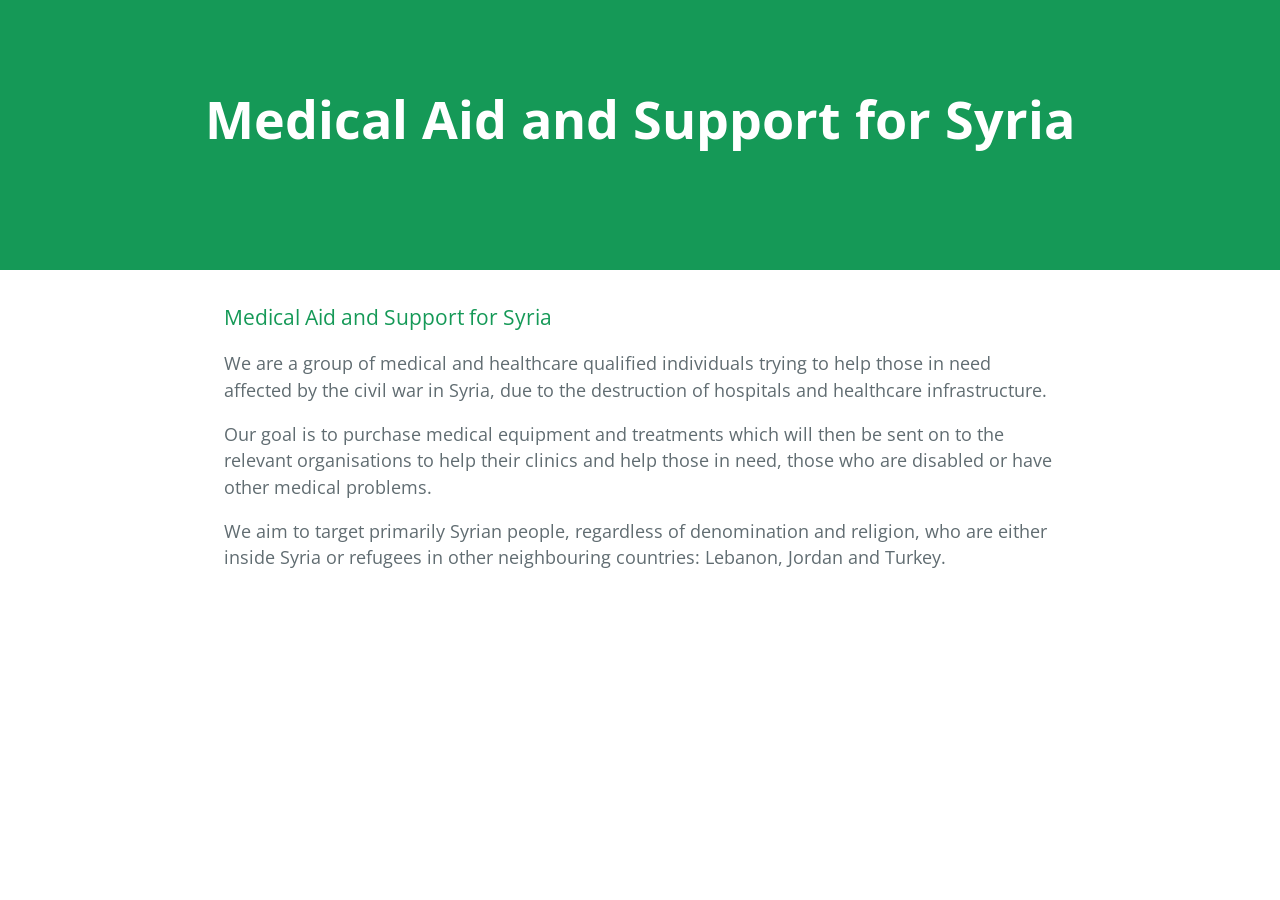
==== index.html @ d937894d "Added background image for header" ====
<!DOCTYPE html>
<html lang="en-us">
  <head>
    <meta charset="UTF-8">
    <title>Medical Aid and Support for Syria by hecopa</title>
    <meta name="viewport" content="width=device-width, initial-scale=1">
    <link rel="stylesheet" type="text/css" href="stylesheets/normalize.css" media="screen">
    <link href='https://fonts.googleapis.com/css?family=Open+Sans:400,700' rel='stylesheet' type='text/css'>
    <link rel="stylesheet" type="text/css" href="stylesheets/stylesheet.css" media="screen">
    <link rel="stylesheet" type="text/css" href="stylesheets/github-light.css" media="screen">
  </head>
  <body>
    <section class="page-header">
      <h1 class="project-name">Medical Aid and Support for Syria</h1>
      <h2 class="project-tagline"></h2>
      <!--<a href="https://github.com/hecopa/mass" class="btn">View on GitHub</a>
      <a href="https://github.com/hecopa/mass/zipball/master" class="btn">Download .zip</a>
      <a href="https://github.com/hecopa/mass/tarball/master" class="btn">Download .tar.gz</a> -->
    </section>

    <section class="main-content">
      <h3>
<a id="medical-aid-and-support-for-syria" class="anchor" href="#medical-aid-and-support-for-syria" aria-hidden="true"><span class="octicon octicon-link"></span></a>Medical Aid and Support for Syria</h3>

<p>We are a group of medical and healthcare qualified individuals trying to help those in need affected by the civil war in Syria, due to the destruction of hospitals and healthcare infrastructure.</p>

<p>Our goal is to purchase medical equipment and treatments which will then be sent on to the relevant organisations to help their clinics and help those in need, those who are disabled or have other medical problems.</p>

<p>We aim to target primarily Syrian people, regardless of denomination and religion, who are either inside Syria or refugees in other neighbouring countries: Lebanon, Jordan and Turkey.</p>



<!--
      <footer class="site-footer">
        <span class="site-footer-owner"><a href="https://github.com/hecopa/mass">Medical Aid and Support for Syria</a> is maintained by <a href="https://github.com/hecopa">hecopa</a>.</span>

        <span class="site-footer-credits">This page was generated by <a href="https://pages.github.com">GitHub Pages</a> using the <a href="https://github.com/jasonlong/cayman-theme">Cayman theme</a> by <a href="https://twitter.com/jasonlong">Jason Long</a>.</span>
      </footer>
-->
    </section>

            <script type="text/javascript">
            var gaJsHost = (("https:" == document.location.protocol) ? "https://ssl." : "http://www.");
            document.write(unescape("%3Cscript src='" + gaJsHost + "google-analytics.com/ga.js' type='text/javascript'%3E%3C/script%3E"));
          </script>
          <script type="text/javascript">
            try {
              var pageTracker = _gat._getTracker("UA-72218313-1");
            pageTracker._trackPageview();
            } catch(err) {}
          </script>

  </body>
</html>
---- stylesheets/stylesheet.css ----
* {
  box-sizing: border-box; }

body {
  padding: 0;
  margin: 0;
  font-family: "Open Sans", "Helvetica Neue", Helvetica, Arial, sans-serif;
  font-size: 16px;
  line-height: 1.5;
  color: #606c71; }

a {
  color: #1e6bb8;
  text-decoration: none; }
  a:hover {
    text-decoration: underline; }

.btn {
  display: inline-block;
  margin-bottom: 1rem;
  color: rgba(255, 255, 255, 0.7);
  background-color: rgba(255, 255, 255, 0.08);
  border-color: rgba(255, 255, 255, 0.2);
  border-style: solid;
  border-width: 1px;
  border-radius: 0.3rem;
  transition: color 0.2s, background-color 0.2s, border-color 0.2s; }
  .btn + .btn {
    margin-left: 1rem; }

.btn:hover {
  color: rgba(255, 255, 255, 0.8);
  text-decoration: none;
  background-color: rgba(255, 255, 255, 0.2);
  border-color: rgba(255, 255, 255, 0.3); }

@media screen and (min-width: 64em) {
  .btn {
    padding: 0.75rem 1rem; } }

@media screen and (min-width: 42em) and (max-width: 64em) {
  .btn {
    padding: 0.6rem 0.9rem;
    font-size: 0.9rem; } }

@media screen and (max-width: 42em) {
  .btn {
    display: block;
    width: 100%;
    padding: 0.75rem;
    font-size: 0.9rem; }
    .btn + .btn {
      margin-top: 1rem;
      margin-left: 0; } }

.page-header {
  color: #fff;
  text-align: center;
  background-color: #159957;
  background-image: url("bg.png"); }

@media screen and (min-width: 64em) {
  .page-header {
    padding: 5rem 6rem; } }

@media screen and (min-width: 42em) and (max-width: 64em) {
  .page-header {
    padding: 3rem 4rem; } }

@media screen and (max-width: 42em) {
  .page-header {
    padding: 2rem 1rem; } }

.project-name {
  margin-top: 0;
  margin-bottom: 0.1rem; }

@media screen and (min-width: 64em) {
  .project-name {
    font-size: 3.25rem; } }

@media screen and (min-width: 42em) and (max-width: 64em) {
  .project-name {
    font-size: 2.25rem; } }

@media screen and (max-width: 42em) {
  .project-name {
    font-size: 1.75rem; } }

.project-tagline {
  margin-bottom: 2rem;
  font-weight: normal;
  opacity: 0.7; }

@media screen and (min-width: 64em) {
  .project-tagline {
    font-size: 1.25rem; } }

@media screen and (min-width: 42em) and (max-width: 64em) {
  .project-tagline {
    font-size: 1.15rem; } }

@media screen and (max-width: 42em) {
  .project-tagline {
    font-size: 1rem; } }

.main-content :first-child {
  margin-top: 0; }
.main-content img {
  max-width: 100%; }
.main-content h1, .main-content h2, .main-content h3, .main-content h4, .main-content h5, .main-content h6 {
  margin-top: 2rem;
  margin-bottom: 1rem;
  font-weight: normal;
  color: #159957; }
.main-content p {
  margin-bottom: 1em; }
.main-content code {
  padding: 2px 4px;
  font-family: Consolas, "Liberation Mono", Menlo, Courier, monospace;
  font-size: 0.9rem;
  color: #383e41;
  background-color: #f3f6fa;
  border-radius: 0.3rem; }
.main-content pre {
  padding: 0.8rem;
  margin-top: 0;
  margin-bottom: 1rem;
  font: 1rem Consolas, "Liberation Mono", Menlo, Courier, monospace;
  color: #567482;
  word-wrap: normal;
  background-color: #f3f6fa;
  border: solid 1px #dce6f0;
  border-radius: 0.3rem; }
  .main-content pre > code {
    padding: 0;
    margin: 0;
    font-size: 0.9rem;
    color: #567482;
    word-break: normal;
    white-space: pre;
    background: transparent;
    border: 0; }
.main-content .highlight {
  margin-bottom: 1rem; }
  .main-content .highlight pre {
    margin-bottom: 0;
    word-break: normal; }
.main-content .highlight pre, .main-content pre {
  padding: 0.8rem;
  overflow: auto;
  font-size: 0.9rem;
  line-height: 1.45;
  border-radius: 0.3rem; }
.main-content pre code, .main-content pre tt {
  display: inline;
  max-width: initial;
  padding: 0;
  margin: 0;
  overflow: initial;
  line-height: inherit;
  word-wrap: normal;
  background-color: transparent;
  border: 0; }
  .main-content pre code:before, .main-content pre code:after, .main-content pre tt:before, .main-content pre tt:after {
    content: normal; }
.main-content ul, .main-content ol {
  margin-top: 0; }
.main-content blockquote {
  padding: 0 1rem;
  margin-left: 0;
  color: #819198;
  border-left: 0.3rem solid #dce6f0; }
  .main-content blockquote > :first-child {
    margin-top: 0; }
  .main-content blockquote > :last-child {
    margin-bottom: 0; }
.main-content table {
  display: block;
  width: 100%;
  overflow: auto;
  word-break: normal;
  word-break: keep-all; }
  .main-content table th {
    font-weight: bold; }
  .main-content table th, .main-content table td {
    padding: 0.5rem 1rem;
    border: 1px solid #e9ebec; }
.main-content dl {
  padding: 0; }
  .main-content dl dt {
    padding: 0;
    margin-top: 1rem;
    font-size: 1rem;
    font-weight: bold; }
  .main-content dl dd {
    padding: 0;
    margin-bottom: 1rem; }
.main-content hr {
  height: 2px;
  padding: 0;
  margin: 1rem 0;
  background-color: #eff0f1;
  border: 0; }

@media screen and (min-width: 64em) {
  .main-content {
    max-width: 64rem;
    padding: 2rem 6rem;
    margin: 0 auto;
    font-size: 1.1rem; } }

@media screen and (min-width: 42em) and (max-width: 64em) {
  .main-content {
    padding: 2rem 4rem;
    font-size: 1.1rem; } }

@media screen and (max-width: 42em) {
  .main-content {
    padding: 2rem 1rem;
    font-size: 1rem; } }

.site-footer {
  padding-top: 2rem;
  margin-top: 2rem;
  border-top: solid 1px #eff0f1; }

.site-footer-owner {
  display: block;
  font-weight: bold; }

.site-footer-credits {
  color: #819198; }

@media screen and (min-width: 64em) {
  .site-footer {
    font-size: 1rem; } }

@media screen and (min-width: 42em) and (max-width: 64em) {
  .site-footer {
    font-size: 1rem; } }

@media screen and (max-width: 42em) {
  .site-footer {
    font-size: 0.9rem; } }
---- stylesheets/github-light.css ----
/*
   Copyright 2014 GitHub Inc.

   Licensed under the Apache License, Version 2.0 (the "License");
   you may not use this file except in compliance with the License.
   You may obtain a copy of the License at

       http://www.apache.org/licenses/LICENSE-2.0

   Unless required by applicable law or agreed to in writing, software
   distributed under the License is distributed on an "AS IS" BASIS,
   WITHOUT WARRANTIES OR CONDITIONS OF ANY KIND, either express or implied.
   See the License for the specific language governing permissions and
   limitations under the License.

*/

.pl-c /* comment */ {
  color: #969896;
}

.pl-c1      /* constant, markup.raw, meta.diff.header, meta.module-reference, meta.property-name, support, support.constant, support.variable, variable.other.constant */,
.pl-s .pl-v /* string variable */ {
  color: #0086b3;
}

.pl-e  /* entity */,
.pl-en /* entity.name */ {
  color: #795da3;
}

.pl-s .pl-s1 /* string source */,
.pl-smi      /* storage.modifier.import, storage.modifier.package, storage.type.java, variable.other, variable.parameter.function */ {
  color: #333;
}

.pl-ent /* entity.name.tag */ {
  color: #63a35c;
}

.pl-k /* keyword, storage, storage.type */ {
  color: #a71d5d;
}

.pl-pds              /* punctuation.definition.string, string.regexp.character-class */,
.pl-s                /* string */,
.pl-s .pl-pse .pl-s1 /* string punctuation.section.embedded source */,
.pl-sr               /* string.regexp */,
.pl-sr .pl-cce       /* string.regexp constant.character.escape */,
.pl-sr .pl-sra       /* string.regexp string.regexp.arbitrary-repitition */,
.pl-sr .pl-sre       /* string.regexp source.ruby.embedded */ {
  color: #183691;
}

.pl-v /* variable */ {
  color: #ed6a43;
}

.pl-id /* invalid.deprecated */ {
  color: #b52a1d;
}

.pl-ii /* invalid.illegal */ {
  background-color: #b52a1d;
  color: #f8f8f8;
}

.pl-sr .pl-cce /* string.regexp constant.character.escape */ {
  color: #63a35c;
  font-weight: bold;
}

.pl-ml /* markup.list */ {
  color: #693a17;
}

.pl-mh        /* markup.heading */,
.pl-mh .pl-en /* markup.heading entity.name */,
.pl-ms        /* meta.separator */ {
  color: #1d3e81;
  font-weight: bold;
}

.pl-mq /* markup.quote */ {
  color: #008080;
}

.pl-mi /* markup.italic */ {
  color: #333;
  font-style: italic;
}

.pl-mb /* markup.bold */ {
  color: #333;
  font-weight: bold;
}

.pl-md /* markup.deleted, meta.diff.header.from-file */ {
  background-color: #ffecec;
  color: #bd2c00;
}

.pl-mi1 /* markup.inserted, meta.diff.header.to-file */ {
  background-color: #eaffea;
  color: #55a532;
}

.pl-mdr /* meta.diff.range */ {
  color: #795da3;
  font-weight: bold;
}

.pl-mo /* meta.output */ {
  color: #1d3e81;
}
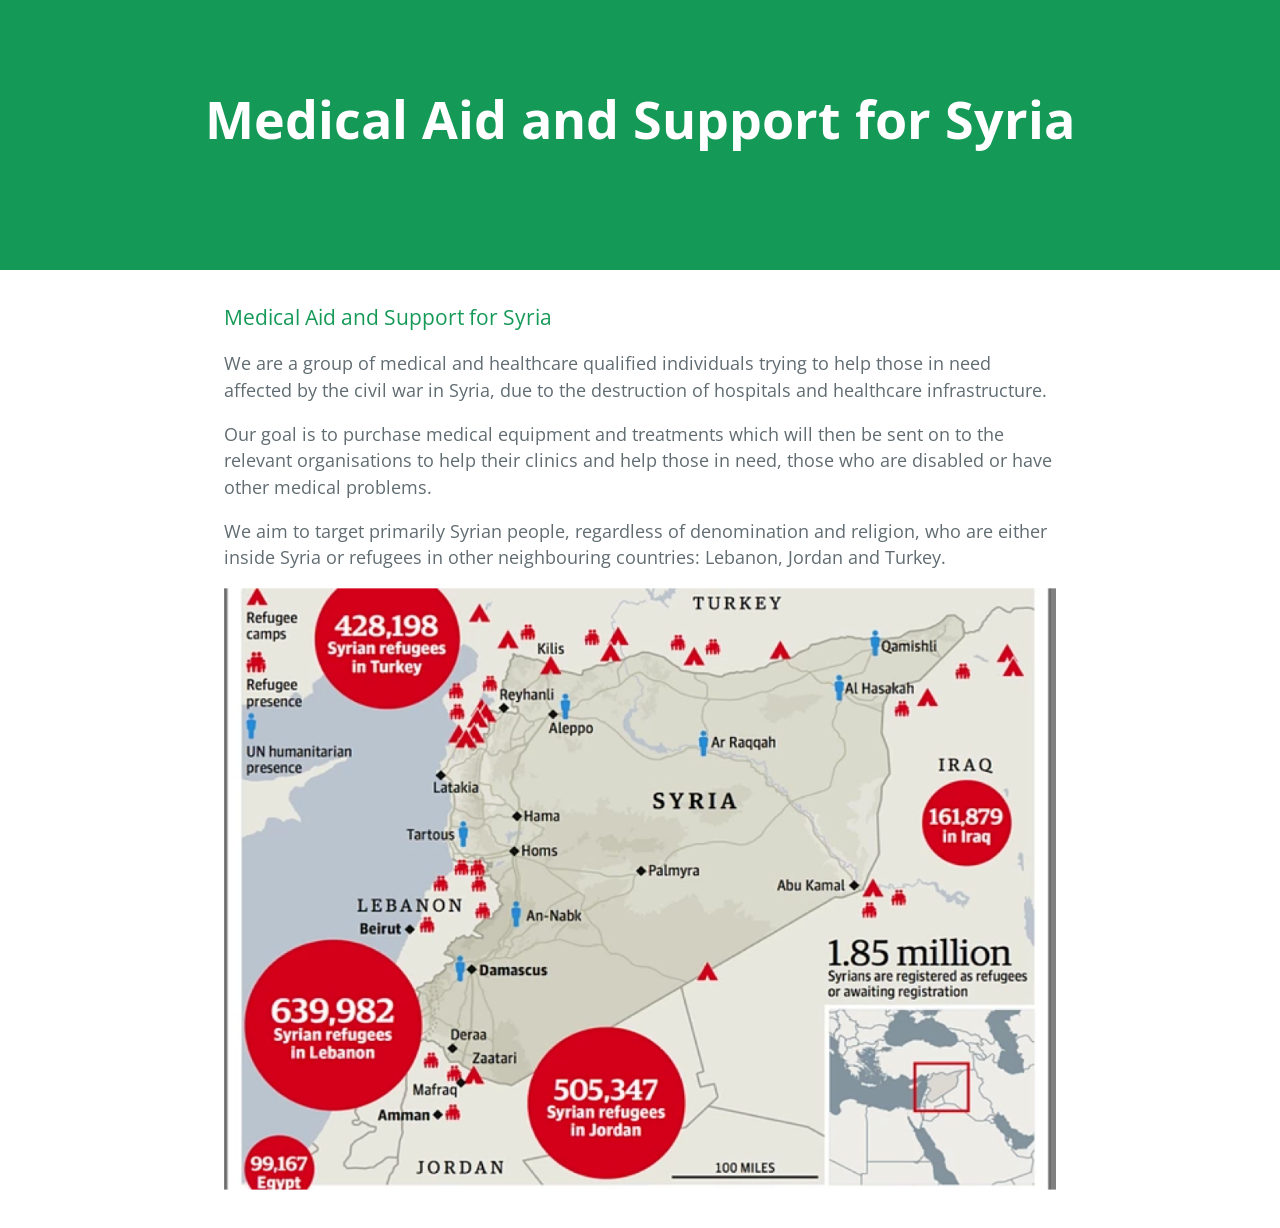
==== commit 58bc925b: "Added image with refugee map" ====
--- a/index.html
+++ b/index.html
@@ -28,7 +28,7 @@
 
 <p>We aim to target primarily Syrian people, regardless of denomination and religion, who are either inside Syria or refugees in other neighbouring countries: Lebanon, Jordan and Turkey.</p>
 
-
+<img src="map.png">
 
 <!--
       <footer class="site-footer">
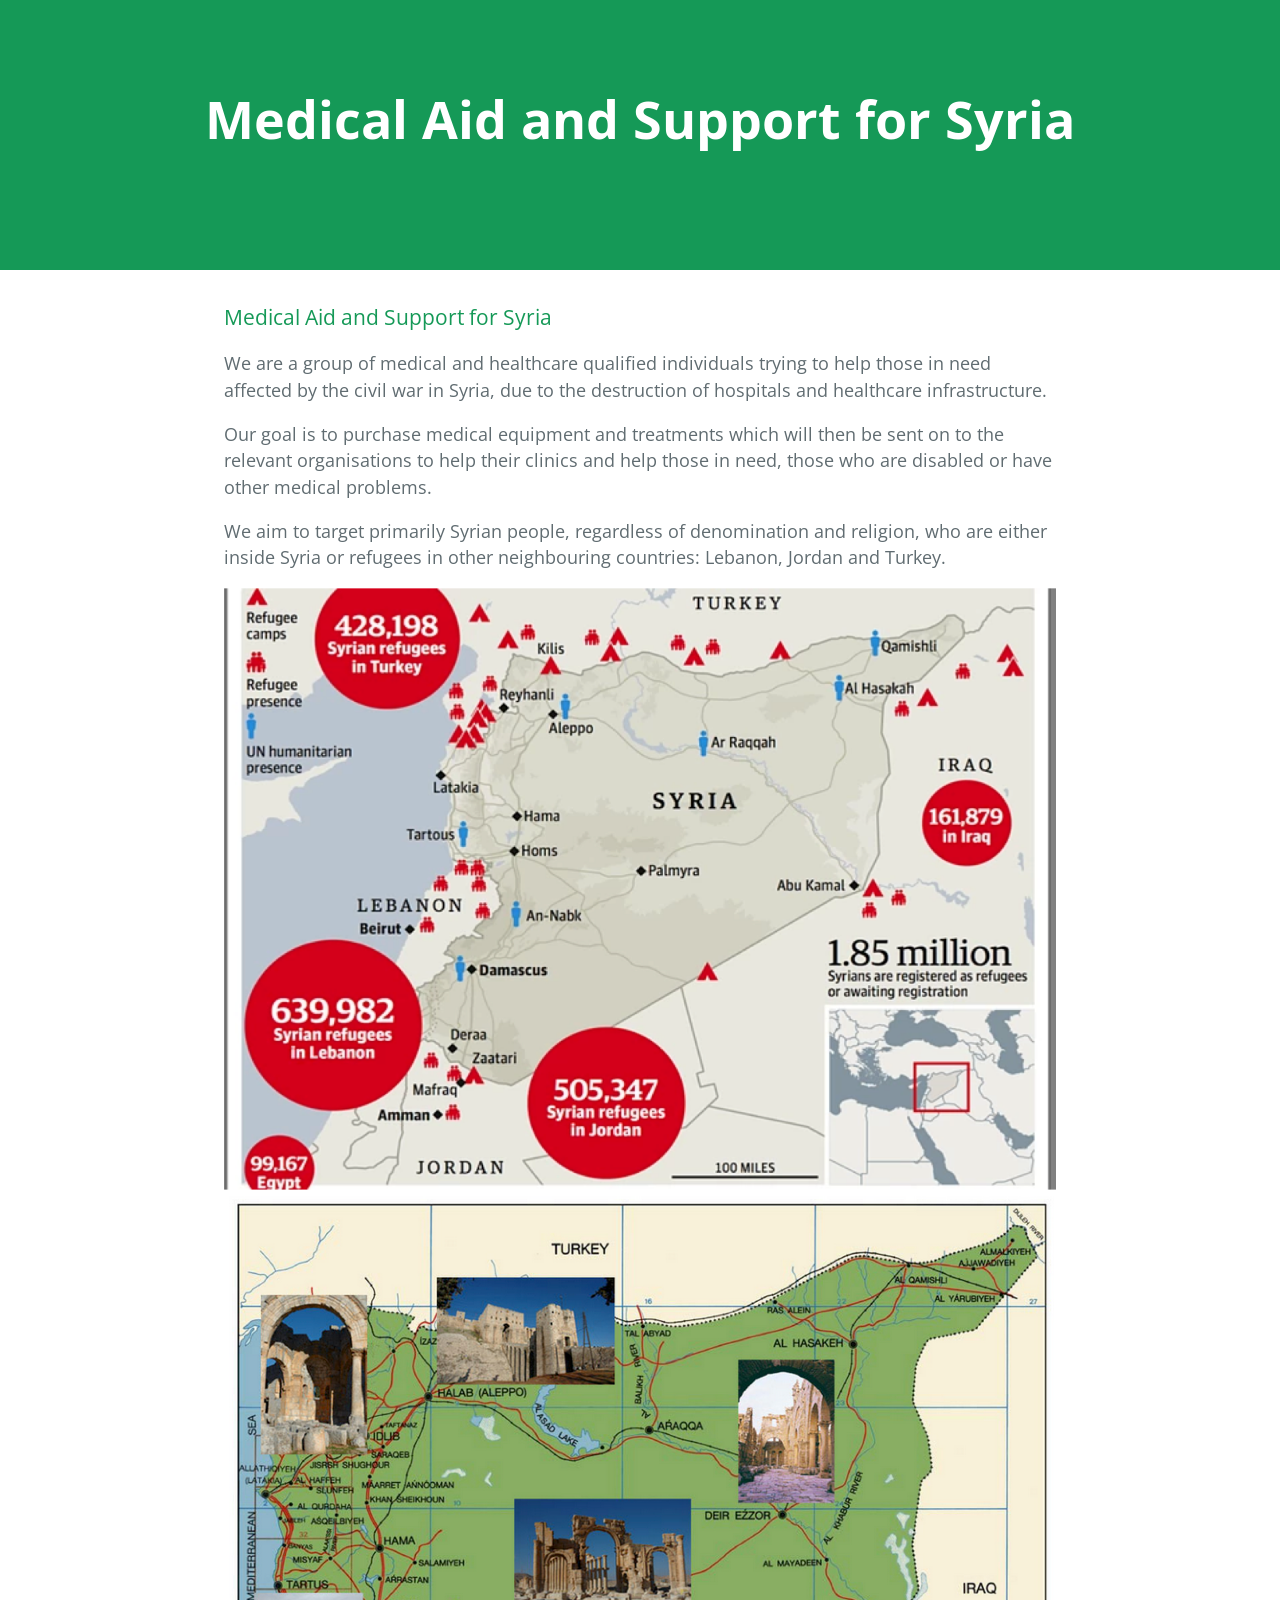
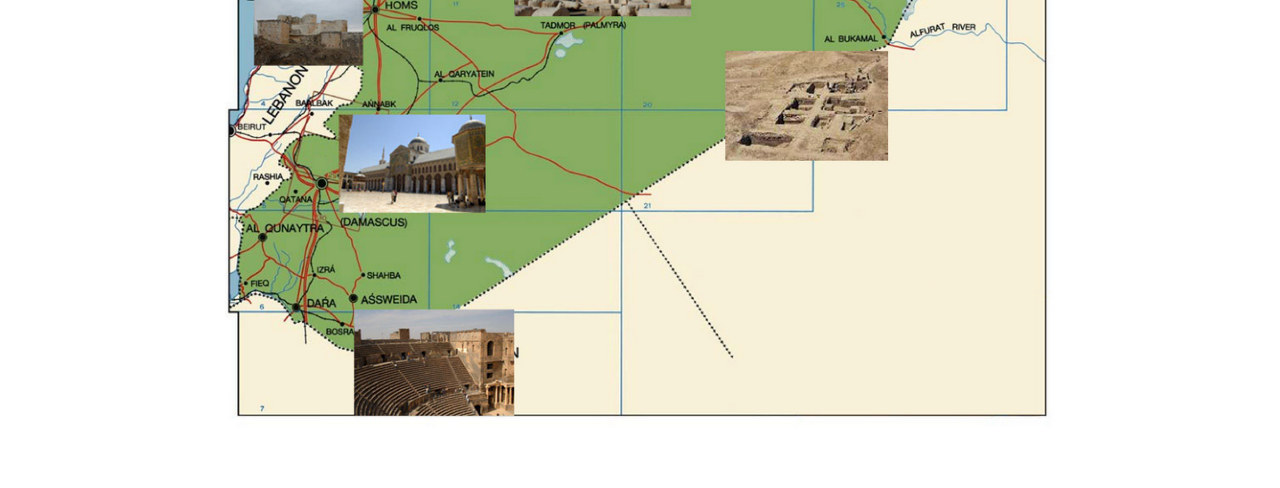
==== commit 7ce476cb: "Added second map diagram" ====
--- a/index.html
+++ b/index.html
@@ -28,7 +28,9 @@
 
 <p>We aim to target primarily Syrian people, regardless of denomination and religion, who are either inside Syria or refugees in other neighbouring countries: Lebanon, Jordan and Turkey.</p>
 
-<img src="map.png">
+<img src="map.png" />
+
+<img src="map2.png" />
 
 <!--
       <footer class="site-footer">
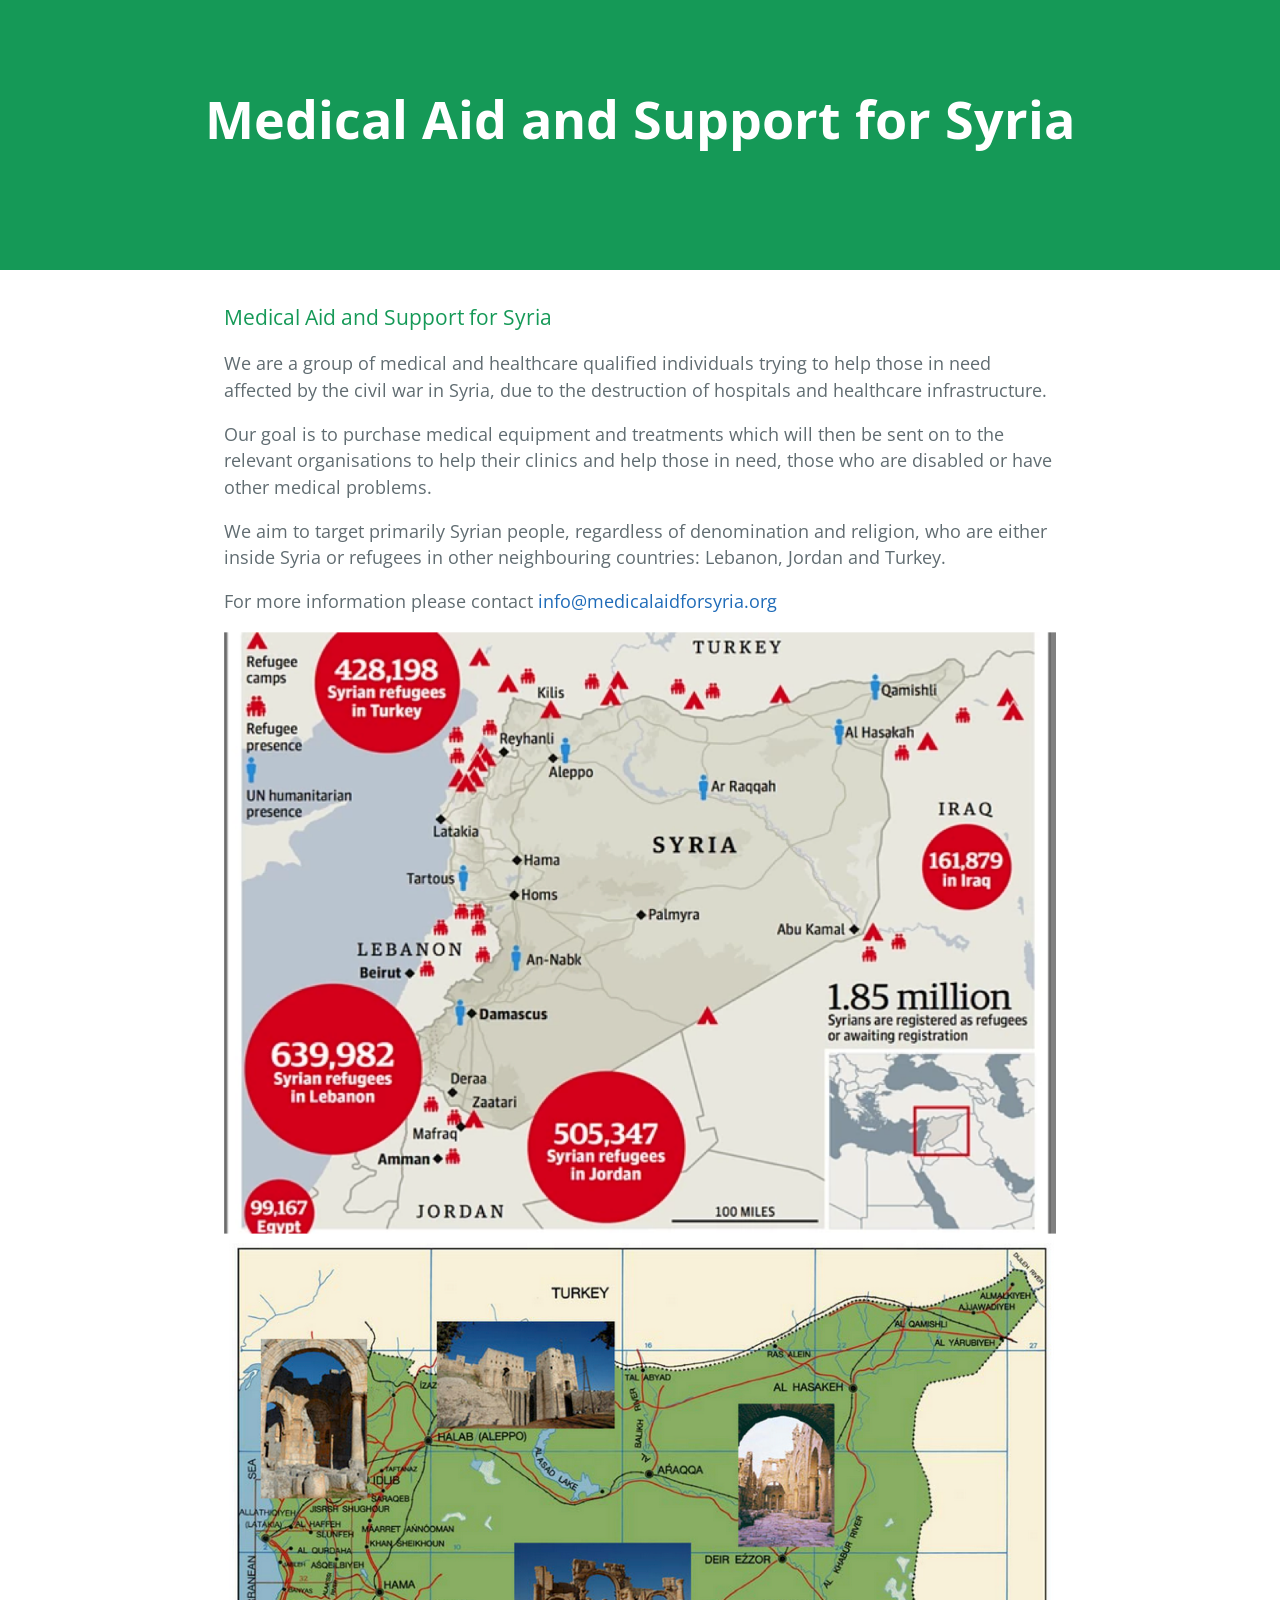
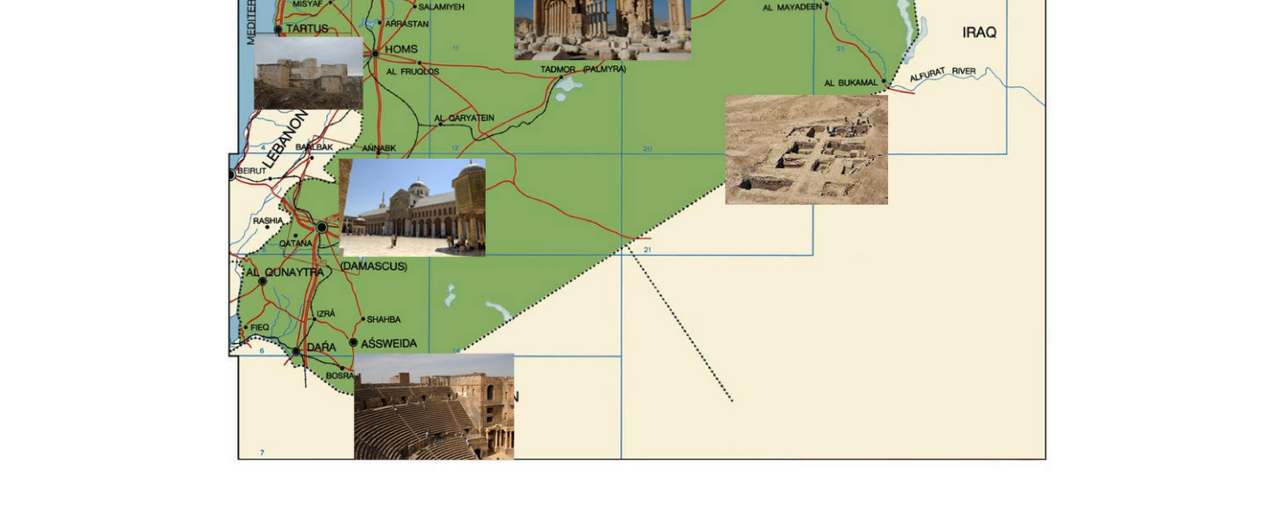
==== commit 53b92669: "Added email contact" ====
--- a/index.html
+++ b/index.html
@@ -18,7 +18,7 @@
       <a href="https://github.com/hecopa/mass/tarball/master" class="btn">Download .tar.gz</a> -->
     </section>
 
-    <section class="main-content">
+<section class="main-content">
       <h3>
 <a id="medical-aid-and-support-for-syria" class="anchor" href="#medical-aid-and-support-for-syria" aria-hidden="true"><span class="octicon octicon-link"></span></a>Medical Aid and Support for Syria</h3>
 
@@ -27,6 +27,10 @@
 <p>Our goal is to purchase medical equipment and treatments which will then be sent on to the relevant organisations to help their clinics and help those in need, those who are disabled or have other medical problems.</p>
 
 <p>We aim to target primarily Syrian people, regardless of denomination and religion, who are either inside Syria or refugees in other neighbouring countries: Lebanon, Jordan and Turkey.</p>
+
+<p>For more information please contact
+  <a href="mailto:info@medicalaidforsyria.org" target="_top">info@medicalaidforsyria.org</a>
+</p>
 
 <img src="map.png" />
 
@@ -39,7 +43,7 @@
         <span class="site-footer-credits">This page was generated by <a href="https://pages.github.com">GitHub Pages</a> using the <a href="https://github.com/jasonlong/cayman-theme">Cayman theme</a> by <a href="https://twitter.com/jasonlong">Jason Long</a>.</span>
       </footer>
 -->
-    </section>
+</section>
 
             <script type="text/javascript">
             var gaJsHost = (("https:" == document.location.protocol) ? "https://ssl." : "http://www.");
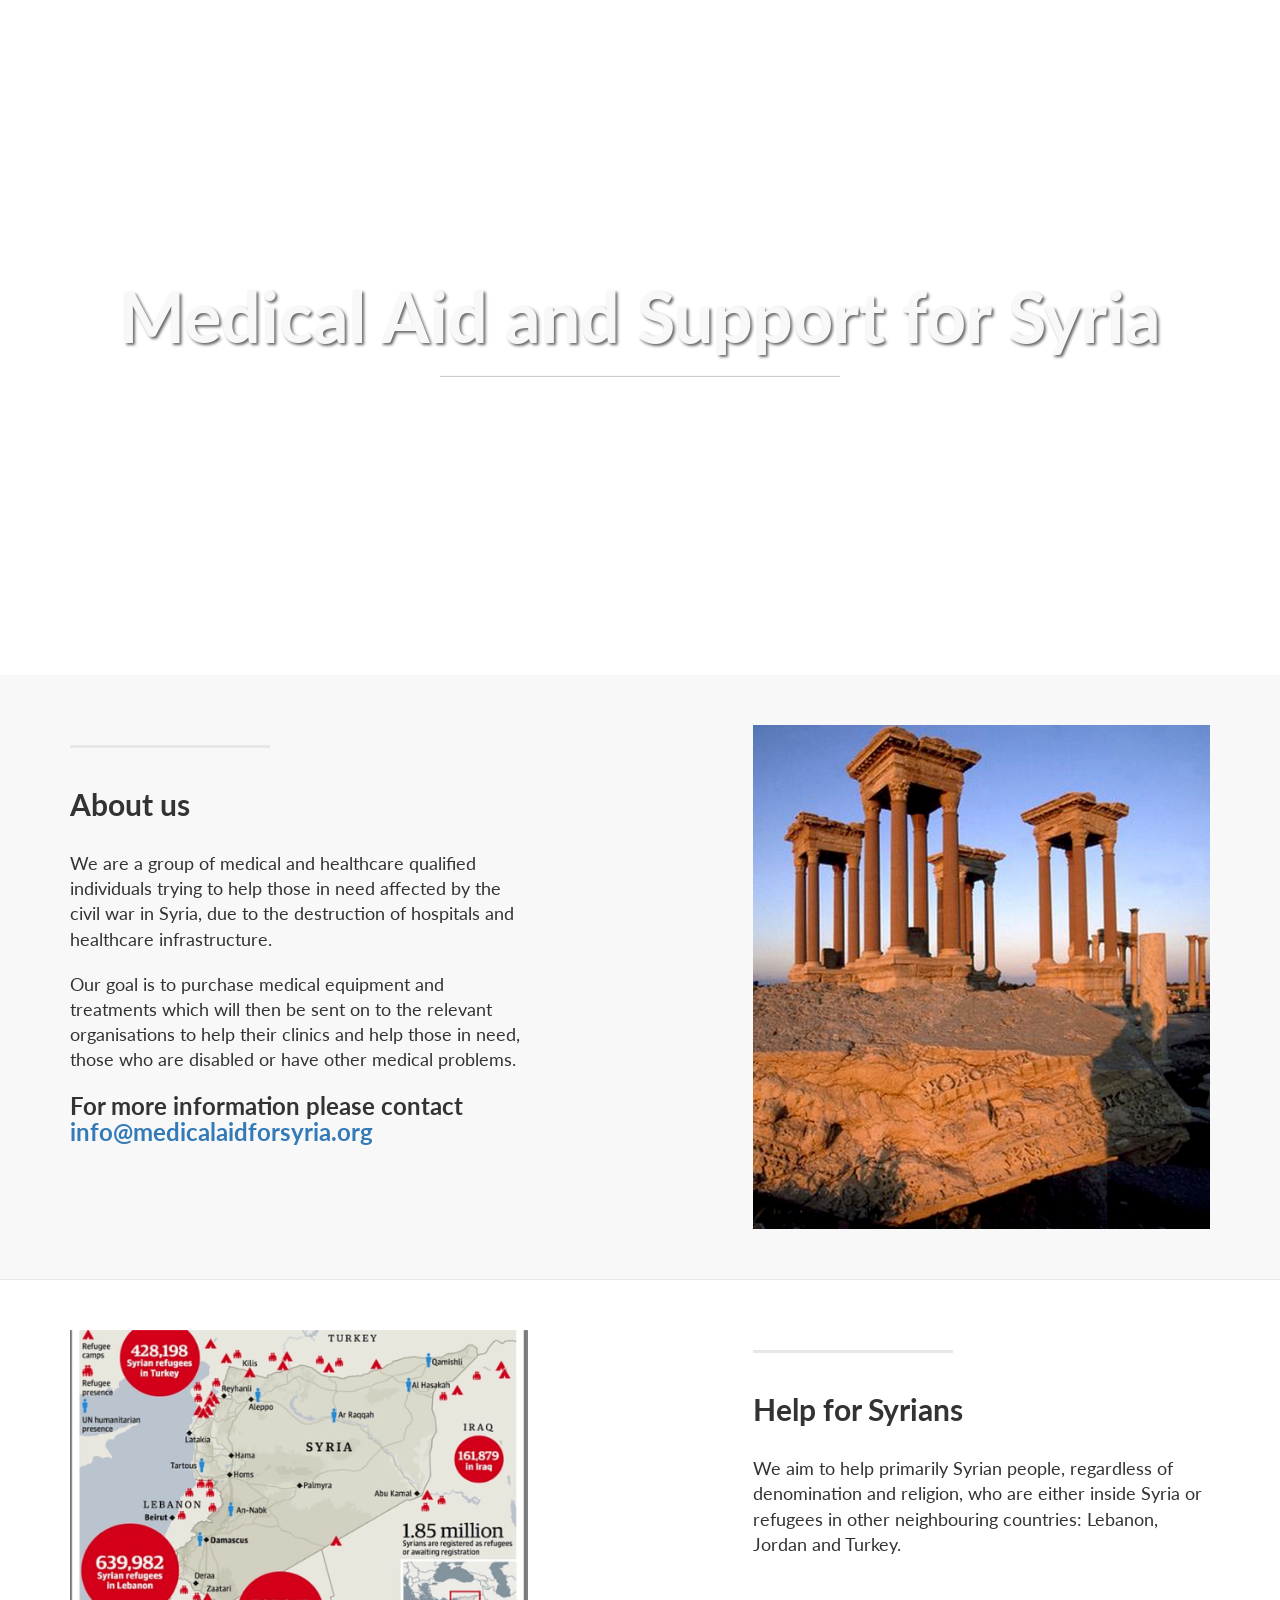
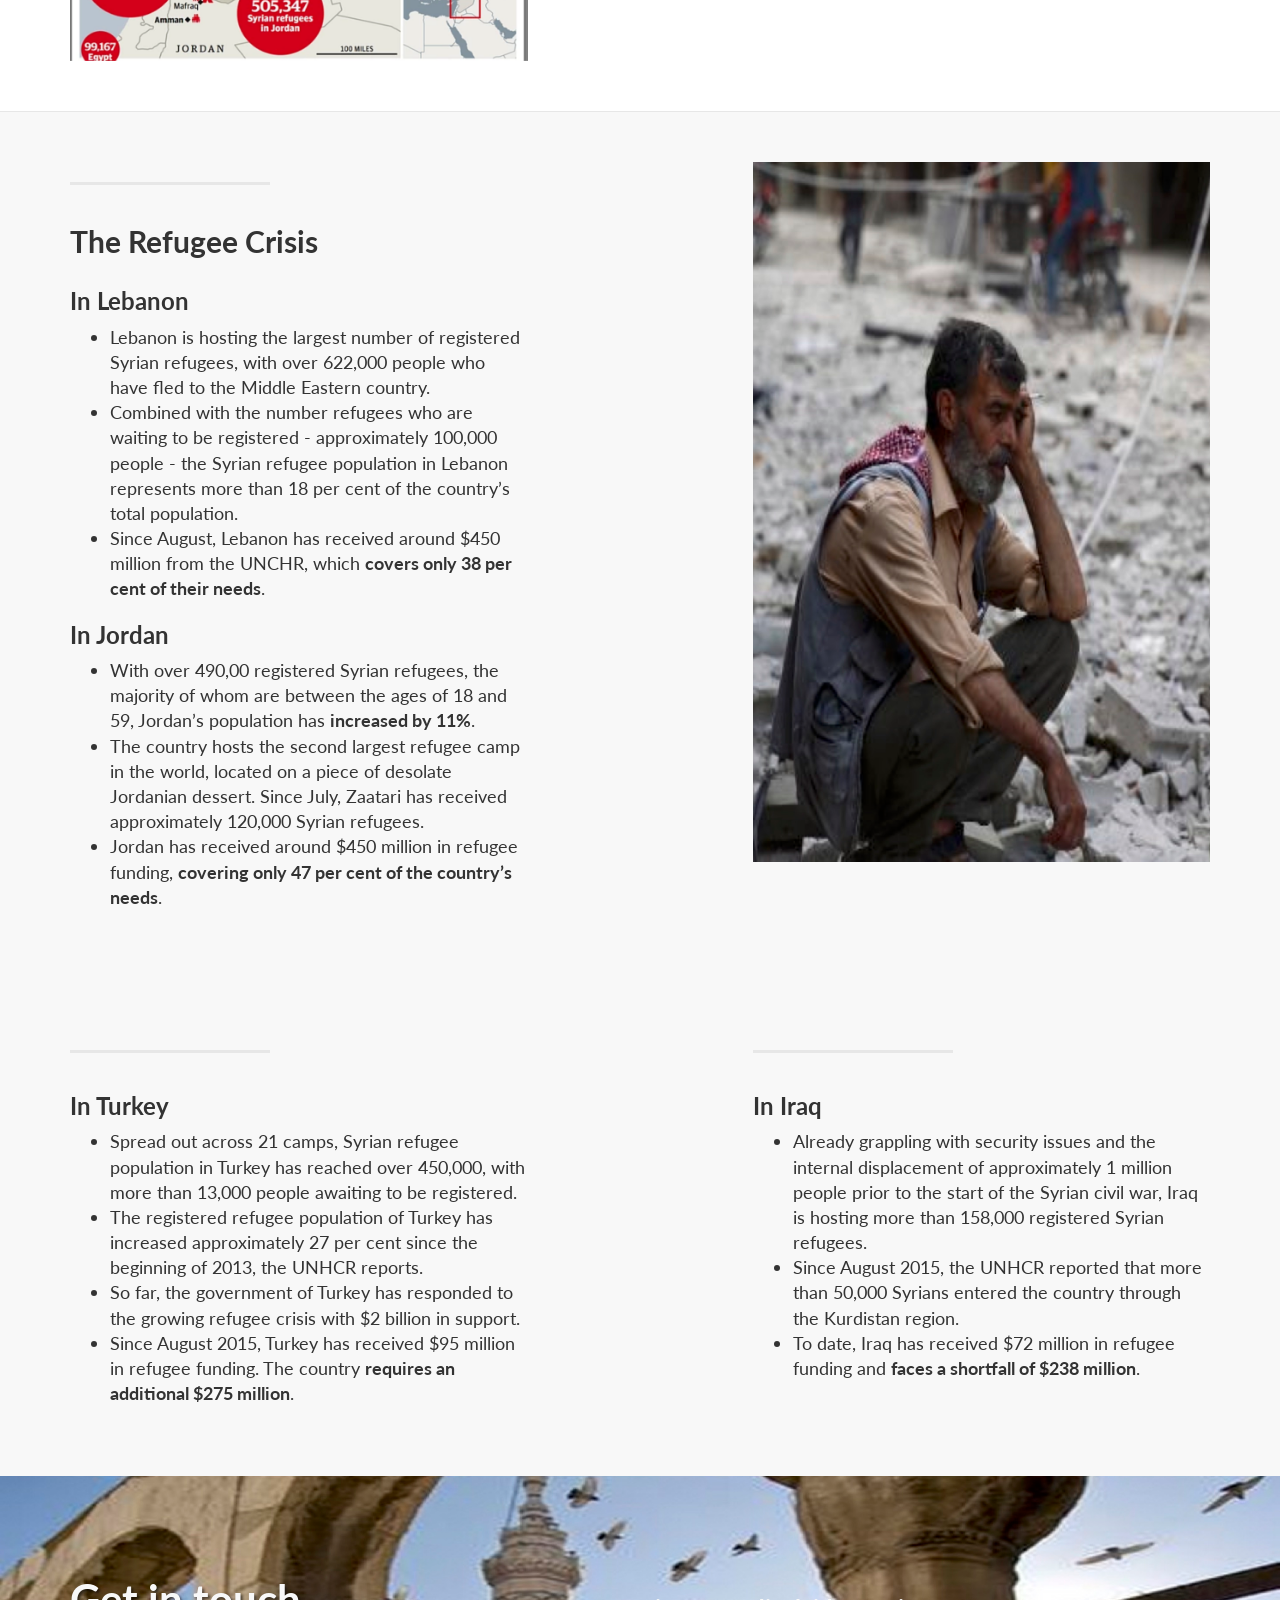
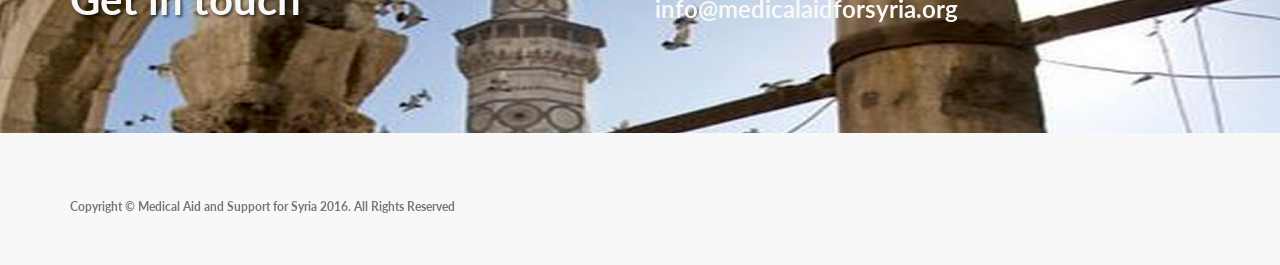
==== commit 6b6253d6: "Fixed index naming" ====
--- a/index.html
+++ b/index.html
@@ -1,60 +1,301 @@
-<!DOCTYPE html>
-<html lang="en-us">
-  <head>
-    <meta charset="UTF-8">
-    <title>Medical Aid and Support for Syria by hecopa</title>
+<!-- <!DOCTYPE html> -->
+<html lang="en">
+
+<head>
+
+    <meta charset="utf-8">
+    <meta http-equiv="X-UA-Compatible" content="IE=edge">
     <meta name="viewport" content="width=device-width, initial-scale=1">
-    <link rel="stylesheet" type="text/css" href="stylesheets/normalize.css" media="screen">
-    <link href='https://fonts.googleapis.com/css?family=Open+Sans:400,700' rel='stylesheet' type='text/css'>
-    <link rel="stylesheet" type="text/css" href="stylesheets/stylesheet.css" media="screen">
-    <link rel="stylesheet" type="text/css" href="stylesheets/github-light.css" media="screen">
-  </head>
-  <body>
-    <section class="page-header">
-      <h1 class="project-name">Medical Aid and Support for Syria</h1>
-      <h2 class="project-tagline"></h2>
-      <!--<a href="https://github.com/hecopa/mass" class="btn">View on GitHub</a>
-      <a href="https://github.com/hecopa/mass/zipball/master" class="btn">Download .zip</a>
-      <a href="https://github.com/hecopa/mass/tarball/master" class="btn">Download .tar.gz</a> -->
-    </section>
-
-<section class="main-content">
-      <h3>
-<a id="medical-aid-and-support-for-syria" class="anchor" href="#medical-aid-and-support-for-syria" aria-hidden="true"><span class="octicon octicon-link"></span></a>Medical Aid and Support for Syria</h3>
-
-<p>We are a group of medical and healthcare qualified individuals trying to help those in need affected by the civil war in Syria, due to the destruction of hospitals and healthcare infrastructure.</p>
-
-<p>Our goal is to purchase medical equipment and treatments which will then be sent on to the relevant organisations to help their clinics and help those in need, those who are disabled or have other medical problems.</p>
-
-<p>We aim to target primarily Syrian people, regardless of denomination and religion, who are either inside Syria or refugees in other neighbouring countries: Lebanon, Jordan and Turkey.</p>
-
-<p>For more information please contact
-  <a href="mailto:info@medicalaidforsyria.org" target="_top">info@medicalaidforsyria.org</a>
-</p>
-
-<img src="map.png" />
-
-<img src="map2.png" />
-
-<!--
-      <footer class="site-footer">
-        <span class="site-footer-owner"><a href="https://github.com/hecopa/mass">Medical Aid and Support for Syria</a> is maintained by <a href="https://github.com/hecopa">hecopa</a>.</span>
-
-        <span class="site-footer-credits">This page was generated by <a href="https://pages.github.com">GitHub Pages</a> using the <a href="https://github.com/jasonlong/cayman-theme">Cayman theme</a> by <a href="https://twitter.com/jasonlong">Jason Long</a>.</span>
-      </footer>
--->
-</section>
-
-            <script type="text/javascript">
-            var gaJsHost = (("https:" == document.location.protocol) ? "https://ssl." : "http://www.");
-            document.write(unescape("%3Cscript src='" + gaJsHost + "google-analytics.com/ga.js' type='text/javascript'%3E%3C/script%3E"));
-          </script>
-          <script type="text/javascript">
-            try {
-              var pageTracker = _gat._getTracker("UA-72218313-1");
-            pageTracker._trackPageview();
-            } catch(err) {}
-          </script>
-
-  </body>
+    <meta name="description" content="">
+    <meta name="author" content="Medical Aid and Support for Syria">
+
+    <title>Medical Aid and Suppport for Syria</title>
+
+    <!-- Bootstrap Core CSS -->
+    <link href="css/bootstrap.min.css" rel="stylesheet">
+    <!-- Custom CSS -->
+    <link href="css/landing-page.css" rel="stylesheet">
+    <!-- Custom Fonts -->
+    <link href="font-awesome/css/font-awesome.min.css" rel="stylesheet" type="text/css">
+    <link href="http://fonts.googleapis.com/css?family=Lato:300,400,700,300italic,400italic,700italic" rel="stylesheet" type="text/css">
+
+    <!-- HTML5 Shim and Respond.js IE8 support of HTML5 elements and media queries -->
+    <!-- WARNING: Respond.js doesn't work if you view the page via file:// -->
+    <!--[if lt IE 9]>
+        <script src="https://oss.maxcdn.com/libs/html5shiv/3.7.0/html5shiv.js"></script>
+        <script src="https://oss.maxcdn.com/libs/respond.js/1.4.2/respond.min.js"></script>
+    <![endif]-->
+</head>
+
+<body>
+    <!-- Navigation - disabled for the moment -->
+    <!--
+    <nav class="navbar navbar-default navbar-fixed-top topnav" role="navigation">
+        <div class="container topnav">
+            <!-- Brand and toggle get grouped for better mobile display - ->
+            <div class="navbar-header">
+                <button type="button" class="navbar-toggle" data-toggle="collapse" data-target="#bs-example-navbar-collapse-1">
+                    <span class="sr-only">Toggle navigation</span>
+                    <span class="icon-bar"></span>
+                    <span class="icon-bar"></span>
+                    <span class="icon-bar"></span>
+                </button>
+                <a class="navbar-brand topnav" href="#">Start Bootstrap</a>
+            </div>
+            <!-- Collect the nav links, forms, and other content for toggling - ->
+            <div class="collapse navbar-collapse" id="bs-example-navbar-collapse-1">
+                <ul class="nav navbar-nav navbar-right">
+                    <li>
+                        <a href="#about">About</a>
+                    </li>
+                    <li>
+                        <a href="#services">Services</a>
+                    </li>
+                    <li>
+                        <a href="#contact">Contact</a>
+                    </li>
+                </ul>
+            </div>
+            <!-- /.navbar-collapse - ->
+        </div>
+        <!-- /.container - ->
+    </nav>
+    -->
+
+    <!-- Header -->
+    <a name="about"></a>
+    <div class="intro-header">
+        <div class="container">
+
+            <div class="row">
+                <div class="col-lg-12">
+                    <div class="intro-message">
+                        <h1>Medical Aid and Support for Syria</h1>
+                        <hr class="intro-divider">
+                        <!--
+                        <ul class="list-inline intro-social-buttons">
+                            <li>
+                                <a href="https://twitter.com/SBootstrap" class="btn btn-default btn-lg"><i class="fa fa-twitter fa-fw"></i> <span class="network-name">Twitter</span></a>
+                            </li>
+                            <li>
+                                <a href="https://github.com/IronSummitMedia/startbootstrap" class="btn btn-default btn-lg"><i class="fa fa-github fa-fw"></i> <span class="network-name">Github</span></a>
+                            </li>
+                            <li>
+                                <a href="#" class="btn btn-default btn-lg"><i class="fa fa-linkedin fa-fw"></i> <span class="network-name">Linkedin</span></a>
+                            </li>
+                        </ul>
+                      -->
+                    </div>
+                </div>
+            </div>
+
+        </div>
+        <!-- /.container -->
+
+    </div>
+    <!-- /.intro-header -->
+
+    <!-- Page Content -->
+
+	<a  name="services"></a>
+    <div class="content-section-a">
+
+        <div class="container">
+            <div class="row">
+                <div class="col-lg-5 col-sm-6">
+                    <hr class="section-heading-spacer">
+                    <div class="clearfix"></div>
+                    <h2 class="section-heading">About us</h2>
+
+                    <p class="lead">We are a group of medical and healthcare qualified individuals trying to help those in need affected by the civil war in Syria, due to the destruction of hospitals and healthcare infrastructure.</p>
+
+                    <p class="lead">Our goal is to purchase medical equipment and treatments which will then be sent on to the relevant organisations to help their clinics and help those in need, those who are disabled or have other medical problems.</p>
+
+
+
+                    <h3>For more information please contact
+                      <a href="mailto:info@medicalaidforsyria.org" target="_top">info@medicalaidforsyria.org</a>
+                    </h3>
+
+                </div>
+                <div class="col-lg-5 col-lg-offset-2 col-sm-6">
+                    <img class="img-responsive" src="img/palmyra.jpg" alt="">
+                </div>
+            </div>
+
+        </div>
+        <!-- /.container -->
+
+    </div>
+    <!-- /.content-section-a -->
+
+    <div class="content-section-b">
+
+        <div class="container">
+
+            <div class="row">
+                <div class="col-lg-5 col-lg-offset-1 col-sm-push-6  col-sm-6">
+                    <hr class="section-heading-spacer">
+                    <div class="clearfix"></div>
+                    <h2 class="section-heading">Help for Syrians</h2>
+
+                    <p class="lead">We aim to help primarily Syrian people, regardless of denomination and religion, who are either inside Syria or refugees in other neighbouring countries: Lebanon, Jordan and Turkey.</p>
+
+                </div>
+                <div class="col-lg-5 col-sm-pull-6  col-sm-6">
+                    <img class="img-responsive" src="img/refugee-map.png" alt="">
+                </div>
+            </div>
+
+        </div>
+        <!-- /.container -->
+
+    </div>
+    <!-- /.content-section-b -->
+
+    <div class="content-section-a">
+
+        <div class="container">
+
+            <div class="row">
+                <div class="col-lg-5 col-sm-6">
+                    <hr class="section-heading-spacer">
+                    <div class="clearfix"></div>
+                    <h2 class="section-heading">The Refugee Crisis</h2>
+                    <h3> In Lebanon </h3>
+                    <ul class="lead">
+                      <li>Lebanon is hosting the largest number of registered Syrian refugees, with over 622,000 people who have fled to the Middle Eastern country.</li>
+                      <li>Combined with the number refugees who are waiting to be registered - approximately 100,000 people - the Syrian refugee population in Lebanon represents more than 18 per cent of the country’s total population.</li>
+                      <li>Since August, Lebanon has received around $450 million from the UNCHR, which <strong>covers only 38 per cent of their needs</strong>.
+                    </ul>
+
+                    <h3> In Jordan </h3>
+                    <ul class="lead">
+                    <li>With over 490,00 registered Syrian refugees, the majority of whom are between the ages of 18 and 59, Jordan’s population has <strong>increased by 11%</strong>. </li>
+                    <li>The country hosts the second largest refugee camp in the world, located on a piece of desolate Jordanian dessert. Since July, Zaatari has received approximately 120,000 Syrian refugees.</li>
+                    <li>Jordan has received around $450 million in refugee funding, <strong>covering only 47 per cent of the country’s needs</strong>. </li>
+
+                </div>
+                <div class="col-lg-5 col-lg-offset-2 col-sm-6">
+                    <img class="img-responsive" src="img/refugee.jpg" alt="">
+                </div>
+            </div>
+
+        </div>
+        <!-- /.container -->
+
+    </div>
+    <!-- /.content-section-a -->
+
+    <div class="content-section-a">
+
+      <div class="container">
+
+          <div class="row">
+              <div class="col-lg-5 col-sm-6">
+                  <hr class="section-heading-spacer">
+                  <div class="clearfix"></div>
+                  <h3> In Turkey </h3>
+
+                  <ul class="lead">
+                  <li>Spread out across 21 camps, Syrian refugee population in Turkey has reached over 450,000, with more than 13,000 people awaiting to be registered.</li>
+                  <li>The registered refugee population of Turkey has increased approximately 27 per cent since the beginning of 2013, the UNHCR reports.</li>
+                  <li>So far, the government of Turkey has responded to the growing refugee crisis with $2 billion in support.</li>
+                  <li> Since August 2015, Turkey has received $95 million in refugee funding. The country <strong>requires an additional $275 million</strong>.</li>
+                </ul>
+
+              </div>
+              <div class="col-lg-5 col-lg-offset-2 col-sm-6">
+                <hr class="section-heading-spacer">
+                <div class="clearfix"></div>
+
+                <h3> In Iraq </h3>
+                <ul class="lead">
+                <li>Already grappling with security issues and the internal displacement of approximately 1 million people prior to the start of the Syrian civil war, Iraq is hosting more than 158,000 registered Syrian refugees.</li>
+                <li> Since August 2015, the UNHCR reported that more than 50,000 Syrians entered the country through the Kurdistan region.</li>
+                <li>To date, Iraq has received $72 million in refugee funding and <strong>faces a shortfall of $238 million</strong>.</li>
+              </ul>
+
+
+              </div>
+            </div>
+      </div>
+      <!-- /.container -->
+    </div>
+    <!-- /.content-section-a -->
+
+
+	<a  name="contact"></a>
+    <div class="banner">
+
+        <div class="container">
+
+            <div class="row">
+                <div class="col-lg-6">
+                    <h2>Get in touch</h2>
+                </div>
+                <div class="col-lg-6">
+                  <h3>
+                    info@medicalaidforsyria.org
+                  </h3>
+                </div>
+            </div>
+
+        </div>
+        <!-- /.container -->
+
+    </div>
+    <!-- /.banner -->
+
+    <!-- Footer -->
+    <footer>
+        <div class="container">
+            <div class="row">
+                <div class="col-lg-12">
+                  <!--
+                    <ul class="list-inline">
+                        <li>
+                            <a href="#">Home</a>
+                        </li>
+                        <li class="footer-menu-divider">&sdot;</li>
+                        <li>
+                            <a href="#about">About</a>
+                        </li>
+                        <li class="footer-menu-divider">&sdot;</li>
+                        <li>
+                            <a href="#services">Services</a>
+                        </li>
+                        <li class="footer-menu-divider">&sdot;</li>
+                        <li>
+                            <a href="#contact">Contact</a>
+                        </li>
+                    </ul>
+                    -->
+
+                    <p class="copyright text-muted small">Copyright &copy; Medical Aid and Support for Syria 2016. All Rights Reserved</p>
+                </div>
+            </div>
+        </div>
+    </footer>
+
+    <!-- jQuery -->
+    <script src="js/jquery.js"></script>
+
+    <!-- Bootstrap Core JavaScript -->
+    <script src="js/bootstrap.min.js"></script>
+
+    <!-- Google Analytics -->
+    <script type="text/javascript">
+      var gaJsHost = (("https:" == document.location.protocol) ? "https://ssl." : "http://www.");
+      document.write(unescape("%3Cscript src='" + gaJsHost + "google-analytics.com/ga.js' type='text/javascript'%3E%3C/script%3E"));
+    </script>
+    <script type="text/javascript">
+      try {
+        var pageTracker = _gat._getTracker("UA-72218313-1");
+        pageTracker._trackPageview();
+      } catch(err) {}
+    </script>
+
+</body>
+
 </html>
--- a/css/landing-page.css
+++ b/css/landing-page.css
@@ -0,0 +1,170 @@
+/*!
+ * Start Bootstrap - Landing Page Bootstrap Theme (http://startbootstrap.com)
+ * Code licensed under the Apache License v2.0.
+ * For details, see http://www.apache.org/licenses/LICENSE-2.0.
+ */
+
+body,
+html {
+    width: 100%;
+    height: 100%;
+}
+
+body,
+h1,
+h2,
+h3,
+h4,
+h5,
+h6 {
+    font-family: "Lato","Helvetica Neue",Helvetica,Arial,sans-serif;
+    font-weight: 700;
+}
+
+.topnav {
+    font-size: 14px;
+}
+
+.lead {
+    font-size: 18px;
+    font-weight: 400;
+}
+
+.intro-header {
+    padding-top: 50px; /* If you're making other pages, make sure there is 50px of padding to make sure the navbar doesn't overlap content! */
+    padding-bottom: 50px;
+    text-align: center;
+    color: #f8f8f8;
+    background: url(../img/intro-bg.png) no-repeat center center;
+    background-size: cover;
+}
+
+.intro-message {
+    position: relative;
+    padding-top: 20%;
+    padding-bottom: 20%;
+}
+
+.intro-message > h1 {
+    margin: 0;
+    text-shadow: 2px 2px 3px rgba(0,0,0,0.6);
+    font-size: 5em;
+}
+
+.intro-divider {
+    width: 400px;
+    border-top: 1px solid #f8f8f8;
+    border-bottom: 1px solid rgba(0,0,0,0.2);
+}
+
+.intro-message > h3 {
+    text-shadow: 2px 2px 3px rgba(0,0,0,0.6);
+}
+
+@media(max-width:767px) {
+    .intro-message {
+        padding-bottom: 15%;
+    }
+
+    .intro-message > h1 {
+        font-size: 3em;
+    }
+
+    ul.intro-social-buttons > li {
+        display: block;
+        margin-bottom: 20px;
+        padding: 0;
+    }
+
+    ul.intro-social-buttons > li:last-child {
+        margin-bottom: 0;
+    }
+
+    .intro-divider {
+        width: 100%;
+    }
+}
+
+.network-name {
+    text-transform: uppercase;
+    font-size: 14px;
+    font-weight: 400;
+    letter-spacing: 2px;
+}
+
+.content-section-a {
+    padding: 50px 0;
+    background-color: #f8f8f8;
+}
+
+.content-section-b {
+    padding: 50px 0;
+    border-top: 1px solid #e7e7e7;
+    border-bottom: 1px solid #e7e7e7;
+}
+
+.section-heading {
+    margin-bottom: 30px;
+}
+
+.section-heading-spacer {
+    float: left;
+    width: 200px;
+    border-top: 3px solid #e7e7e7;
+}
+
+.banner {
+    padding: 100px 0;
+    color: #f8f8f8;
+    background: url(../img/footer.jpg) no-repeat center center;
+    background-size: cover;
+}
+
+.banner h2 {
+    margin: 0;
+    text-shadow: 2px 2px 3px rgba(0,0,0,0.6);
+    font-size: 3em;
+}
+
+.banner ul {
+    margin-bottom: 0;
+}
+
+.banner-social-buttons {
+    float: right;
+    margin-top: 0;
+}
+
+@media(max-width:1199px) {
+    ul.banner-social-buttons {
+        float: left;
+        margin-top: 15px;
+    }
+}
+
+@media(max-width:767px) {
+    .banner h2 {
+        margin: 0;
+        text-shadow: 2px 2px 3px rgba(0,0,0,0.6);
+        font-size: 3em;
+    }
+
+    ul.banner-social-buttons > li {
+        display: block;
+        margin-bottom: 20px;
+        padding: 0;
+    }
+
+    ul.banner-social-buttons > li:last-child {
+        margin-bottom: 0;
+    }
+}
+
+footer {
+    padding: 50px 0;
+    background-color: #f8f8f8;
+}
+
+p.copyright {
+    margin: 15px 0 0;
+}
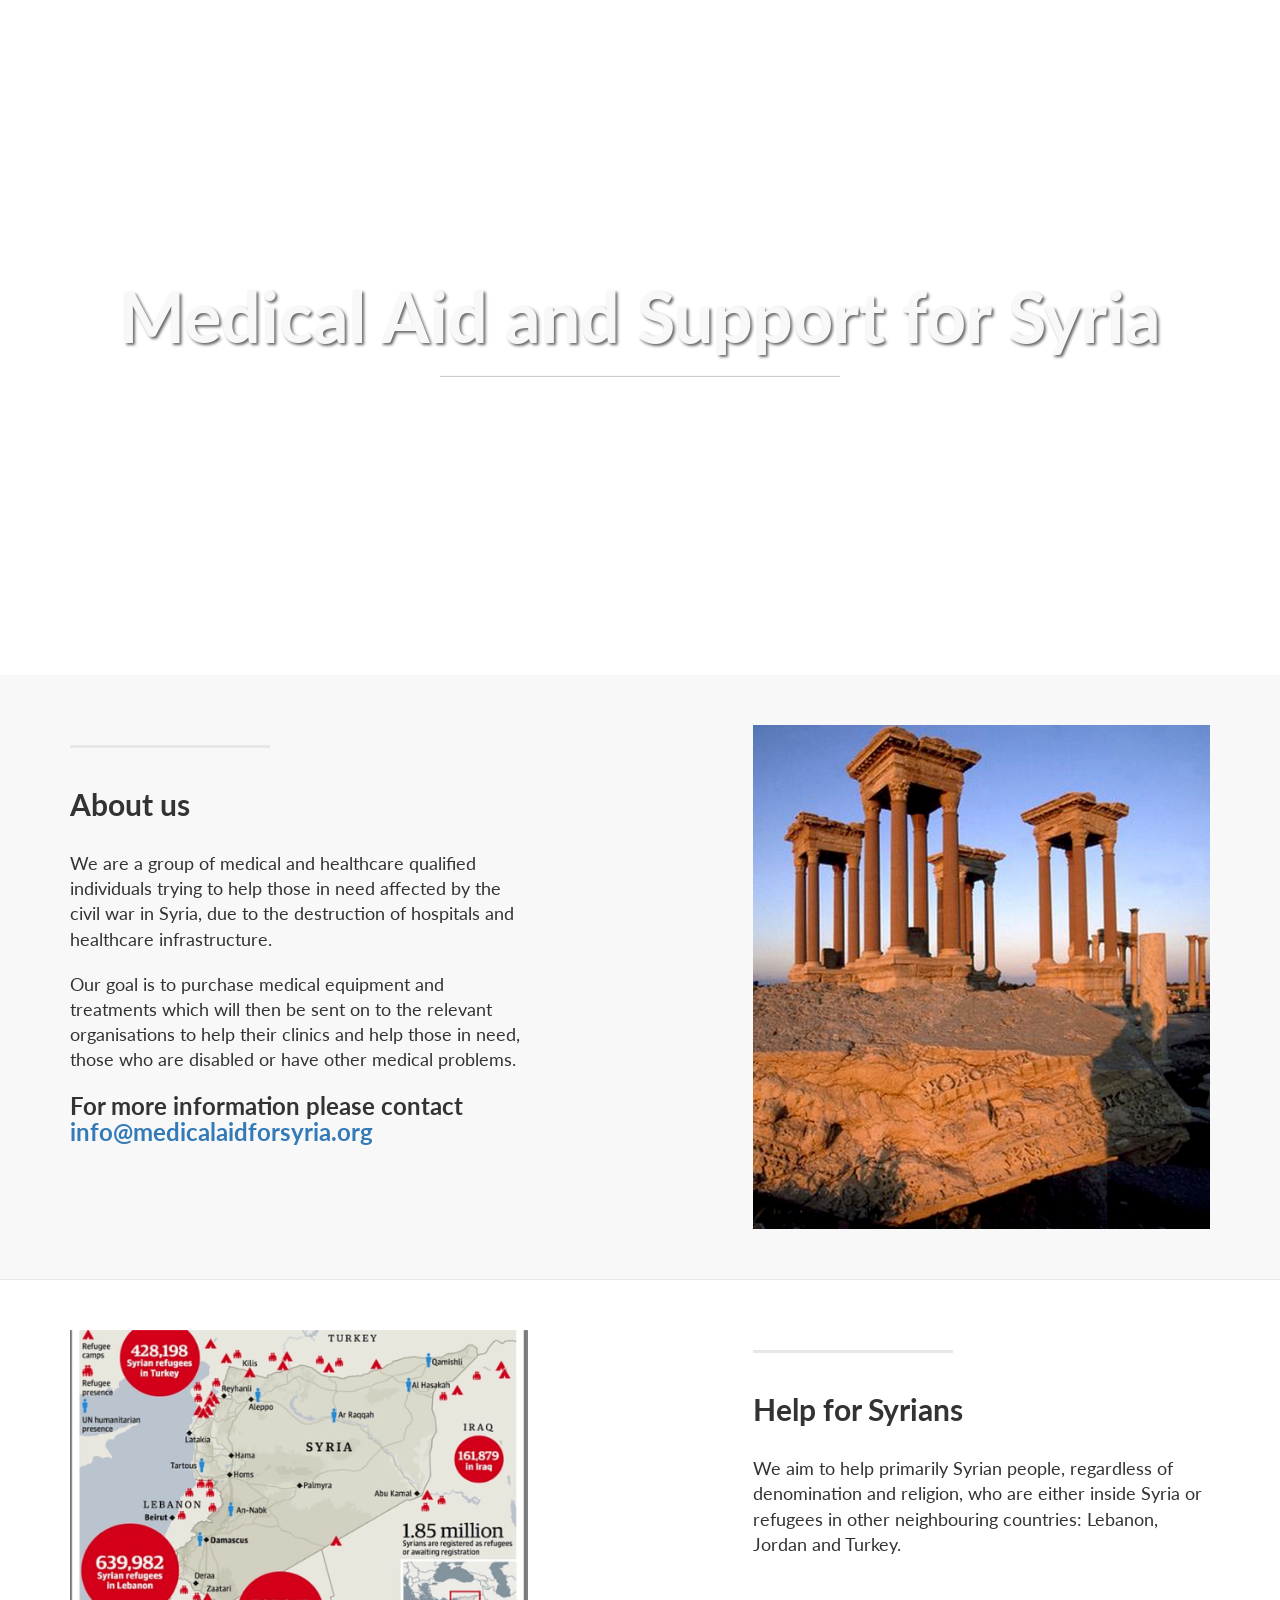
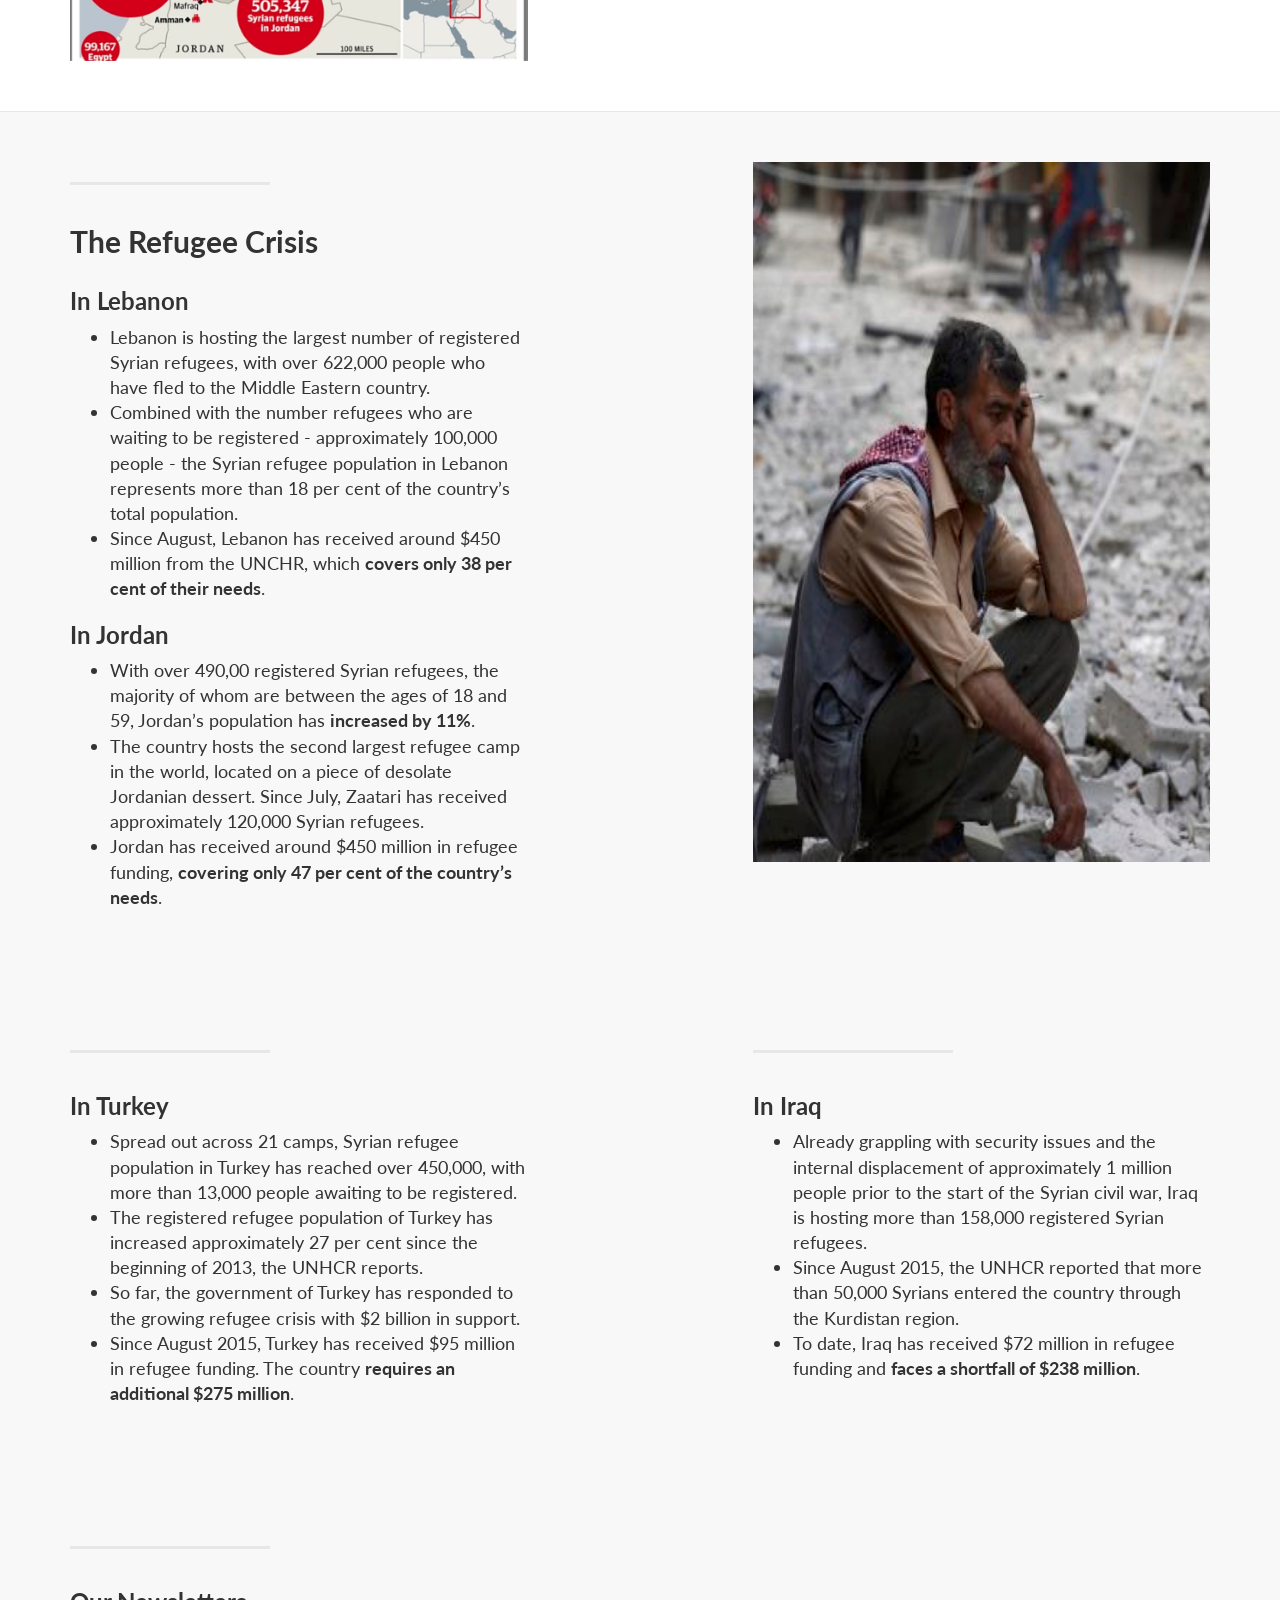
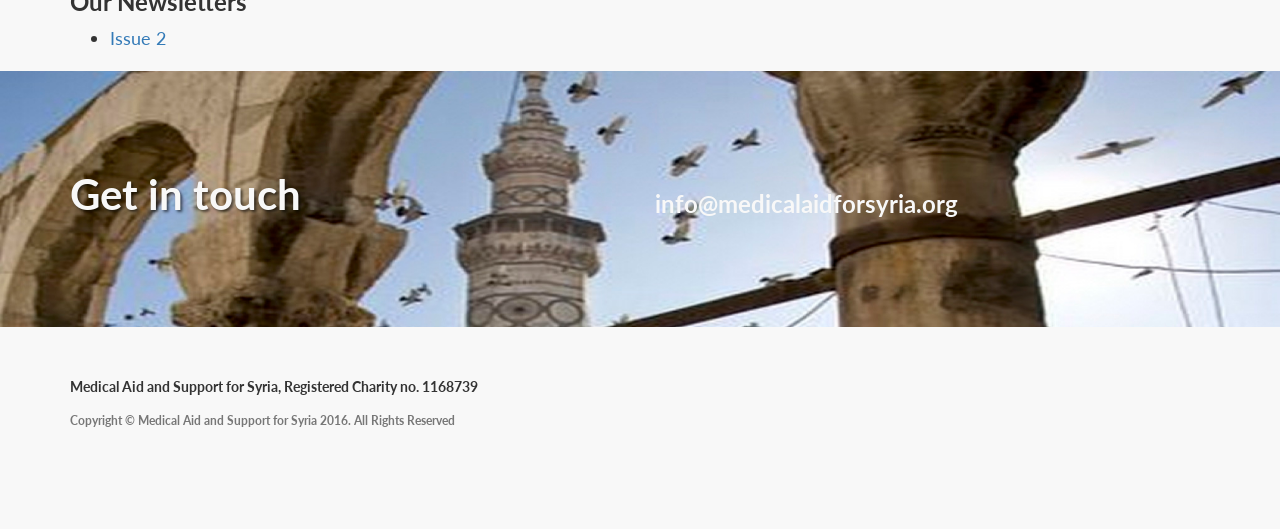
==== commit b41366d2: "added newsletter issue 2" ====
--- a/index.html
+++ b/index.html
@@ -223,6 +223,26 @@
       <!-- /.container -->
     </div>
     <!-- /.content-section-a -->
+
+    <div class="content-section-a">
+
+      <div class="container">
+
+          <div class="row">
+              <div class="col-lg-12 col-sm-12">
+                  <hr class="section-heading-spacer">
+                  <div class="clearfix"></div>
+                  <h3> Our Newsletters </h3>
+
+                  <ul class="lead">
+                  <li><a href="newsletters/MASS_newsletter_2.docx">Issue 2</a></li>
+
+                </ul>
+
+              </div>
+      </div>
+      <!-- /.container -->
+    </div>
 
 
 	<a  name="contact"></a>
@@ -271,7 +291,7 @@
                         </li>
                     </ul>
                     -->
-
+                    <p>Medical Aid and Support for Syria, Registered Charity no. 1168739 </p>
                     <p class="copyright text-muted small">Copyright &copy; Medical Aid and Support for Syria 2016. All Rights Reserved</p>
                 </div>
             </div>
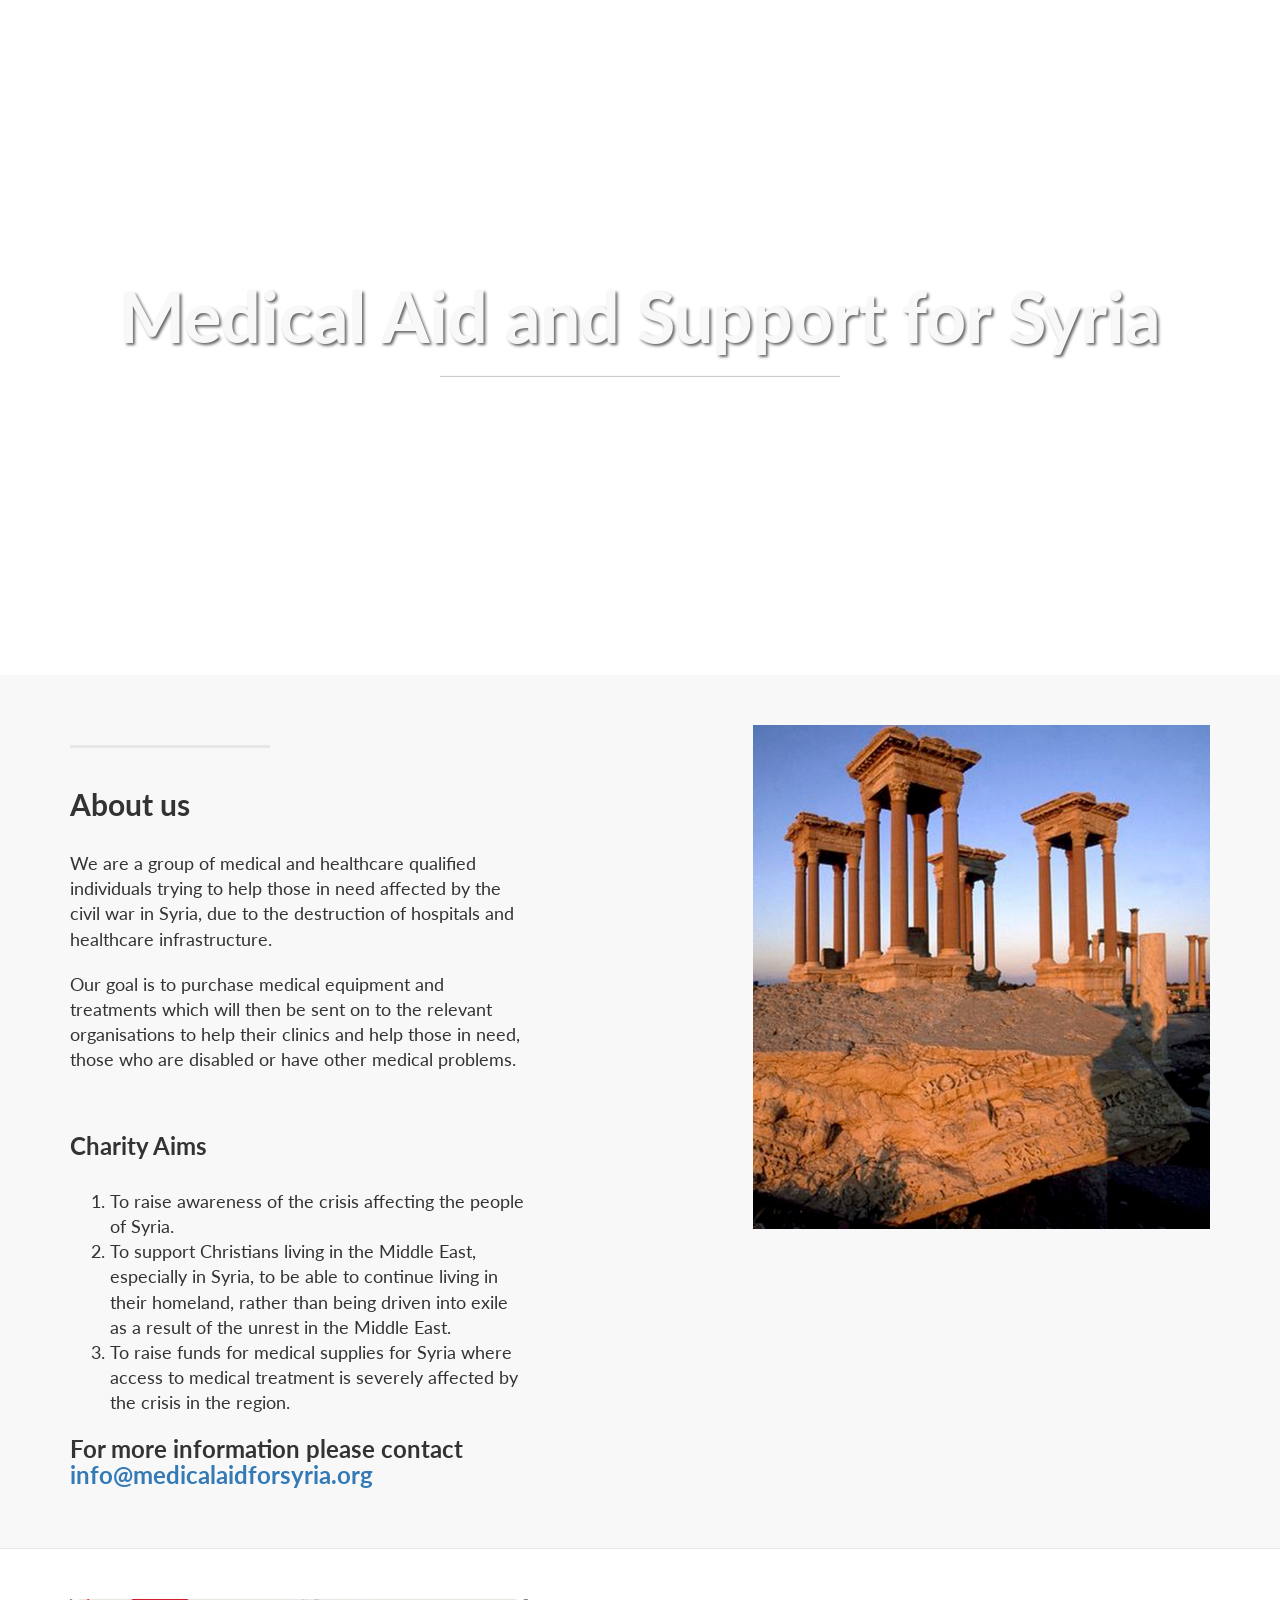
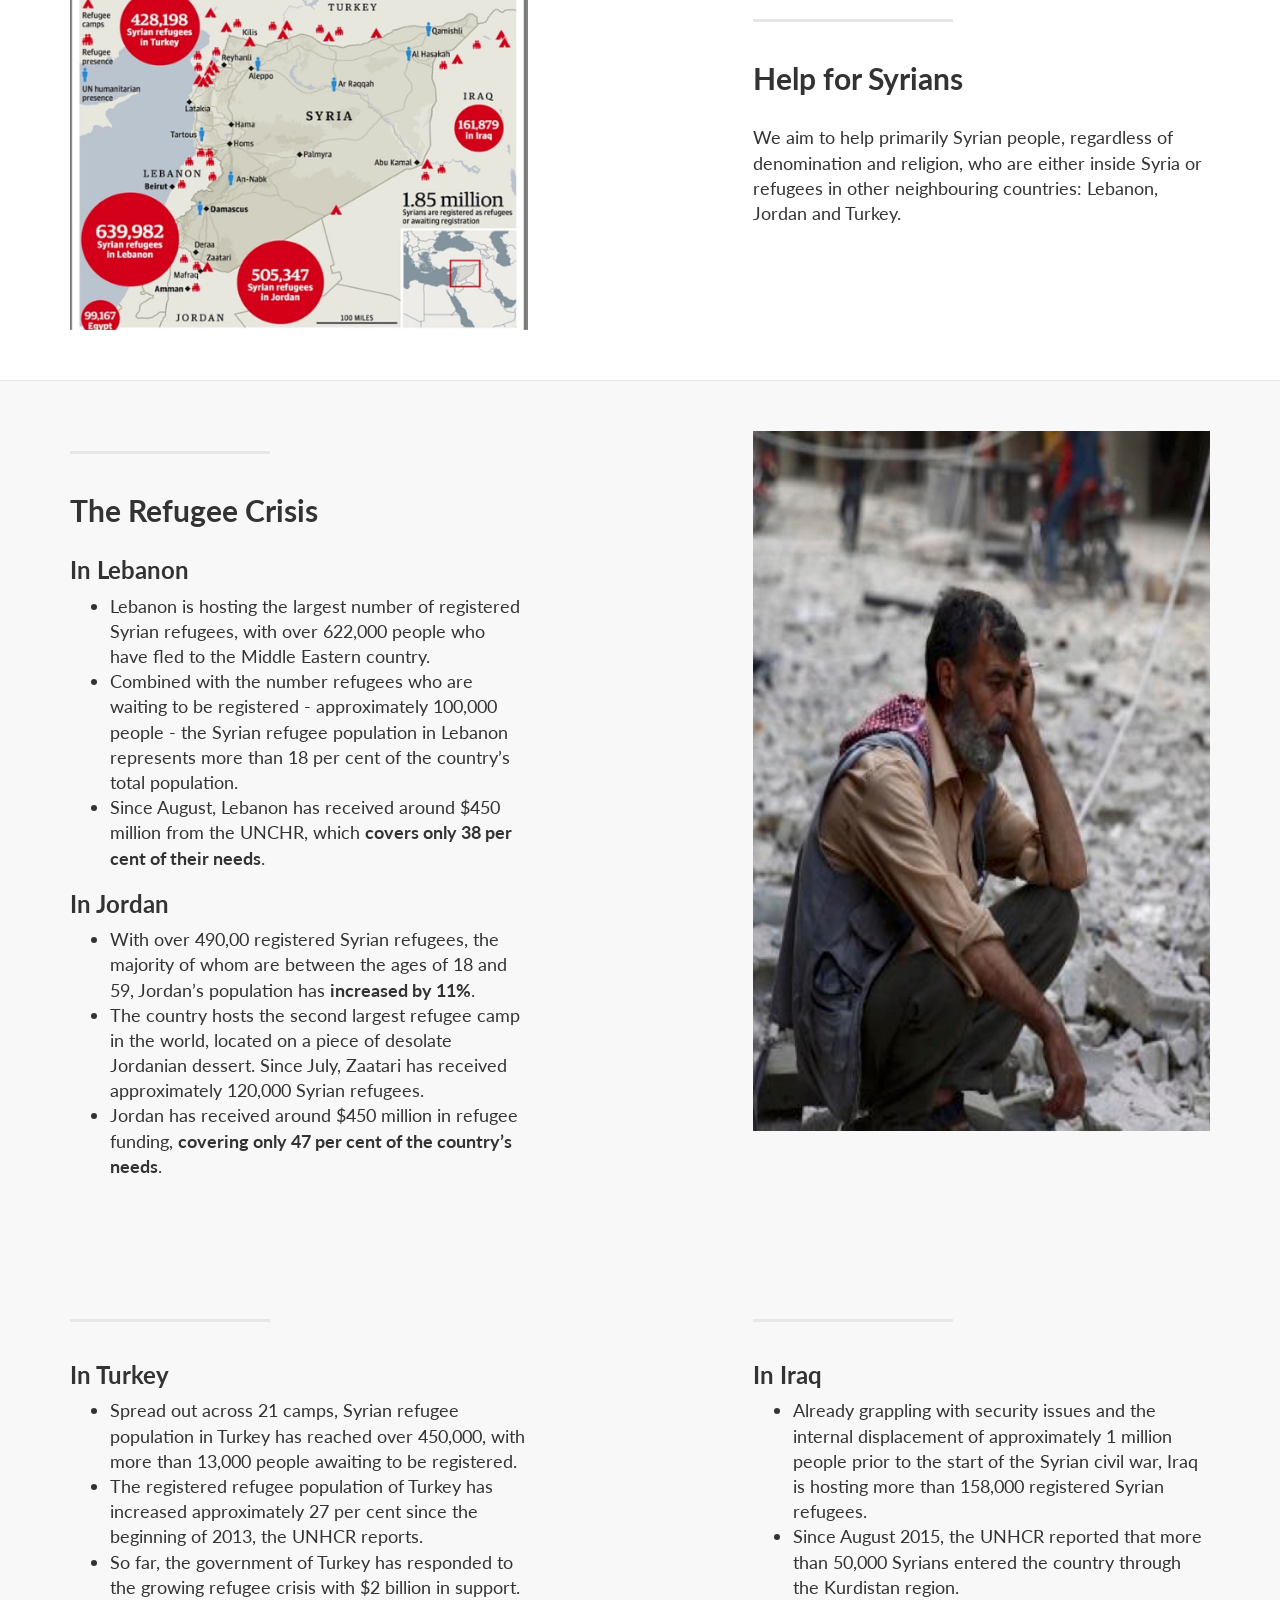
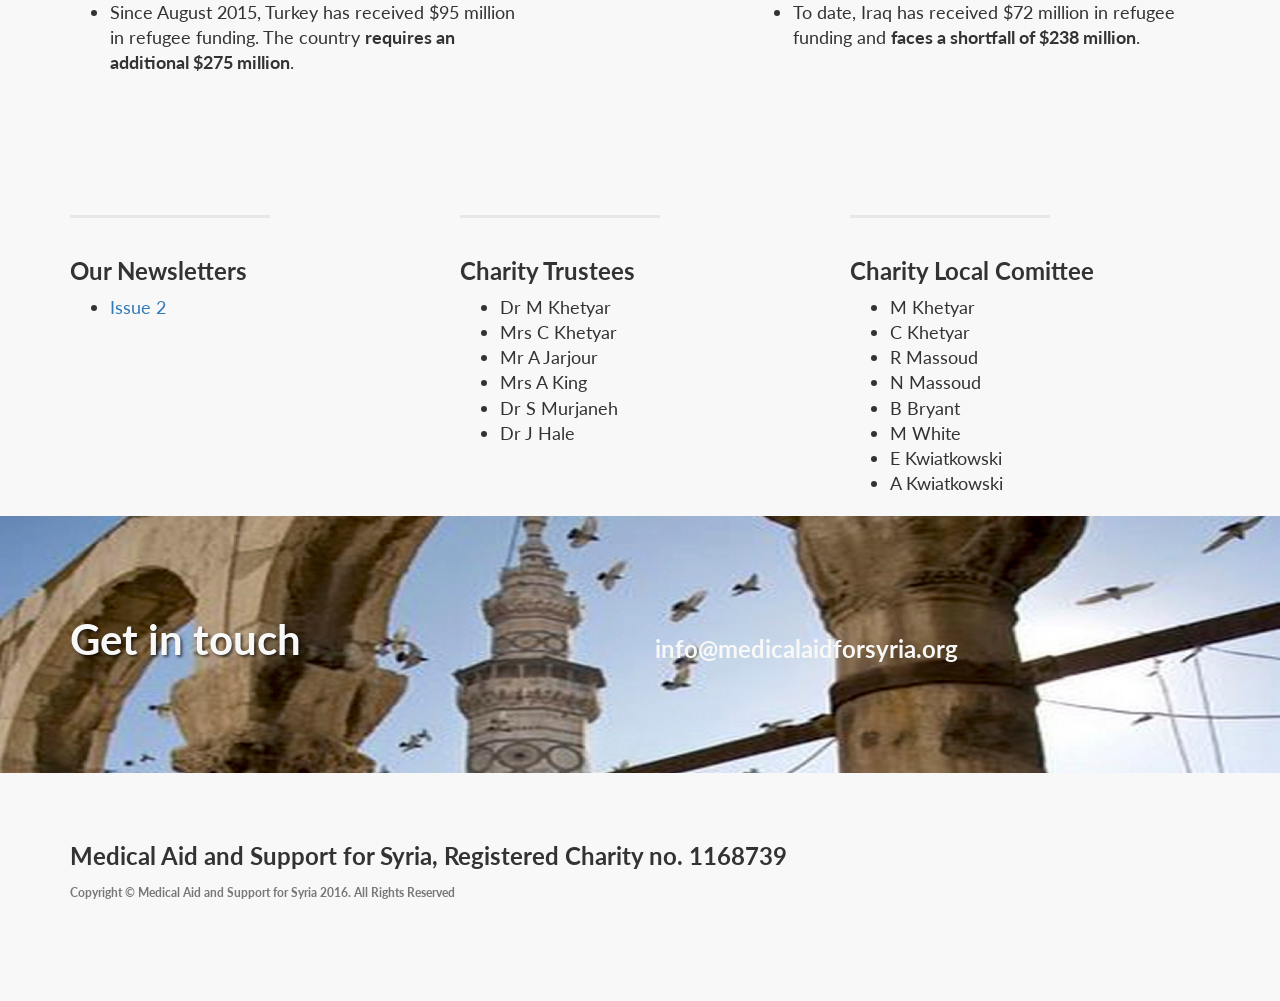
==== commit bd31cc85: "added trustees and local comission" ====
--- a/index.html
+++ b/index.html
@@ -110,7 +110,14 @@
                     <p class="lead">We are a group of medical and healthcare qualified individuals trying to help those in need affected by the civil war in Syria, due to the destruction of hospitals and healthcare infrastructure.</p>
 
                     <p class="lead">Our goal is to purchase medical equipment and treatments which will then be sent on to the relevant organisations to help their clinics and help those in need, those who are disabled or have other medical problems.</p>
-
+                    <br>
+
+                    <h3>Charity Aims </h3> <br>
+                    <ol class="lead">
+                    <li>To raise awareness of the crisis affecting the people of Syria.</li>
+                    <li>To support Christians living in the Middle East, especially in Syria, to be able to continue living in their homeland, rather than being driven into exile as a result of the unrest in the Middle East.</li>
+                    <li>To raise funds for medical supplies for Syria where access to medical treatment is severely affected by the crisis in the region.</li>
+                    </ol>
 
 
                     <h3>For more information please contact
@@ -229,7 +236,7 @@
       <div class="container">
 
           <div class="row">
-              <div class="col-lg-12 col-sm-12">
+              <div class="col-lg-4 col-sm-6">
                   <hr class="section-heading-spacer">
                   <div class="clearfix"></div>
                   <h3> Our Newsletters </h3>
@@ -238,6 +245,38 @@
                   <li><a href="newsletters/MASS_newsletter_2.docx">Issue 2</a></li>
 
                 </ul>
+
+              </div>
+              <div class="col-lg-4 col-sm-6">
+                  <hr class="section-heading-spacer">
+                  <div class="clearfix"></div>
+                  <h3> Charity Trustees</h3>
+
+                  <ul class="lead">
+                  <li>Dr M Khetyar</li>
+                  <li>Mrs C Khetyar</li>
+                  <li>Mr A Jarjour</li>
+                  <li>Mrs A King</li>
+                  <li>Dr S Murjaneh</li>
+                  <li>Dr J Hale</li>
+
+                </ul>
+
+              </div>
+              <div class="col-lg-4 col-sm-6">
+                  <hr class="section-heading-spacer">
+                  <div class="clearfix"></div>
+                  <h3> Charity Local Comittee</h3>
+                  <ul class="lead">
+                  <li>M Khetyar</li>
+                  <li>C Khetyar</li>
+                  <li>R Massoud</li>
+                  <li>N Massoud</li>
+                  <li>B Bryant</li>
+                  <li>M White</li>
+                  <li>E Kwiatkowski</li>
+                  <li>A Kwiatkowski</li>
+                  </ul>
 
               </div>
       </div>
@@ -291,7 +330,7 @@
                         </li>
                     </ul>
                     -->
-                    <p>Medical Aid and Support for Syria, Registered Charity no. 1168739 </p>
+                    <h3>Medical Aid and Support for Syria, Registered Charity no. 1168739 </h3>
                     <p class="copyright text-muted small">Copyright &copy; Medical Aid and Support for Syria 2016. All Rights Reserved</p>
                 </div>
             </div>
